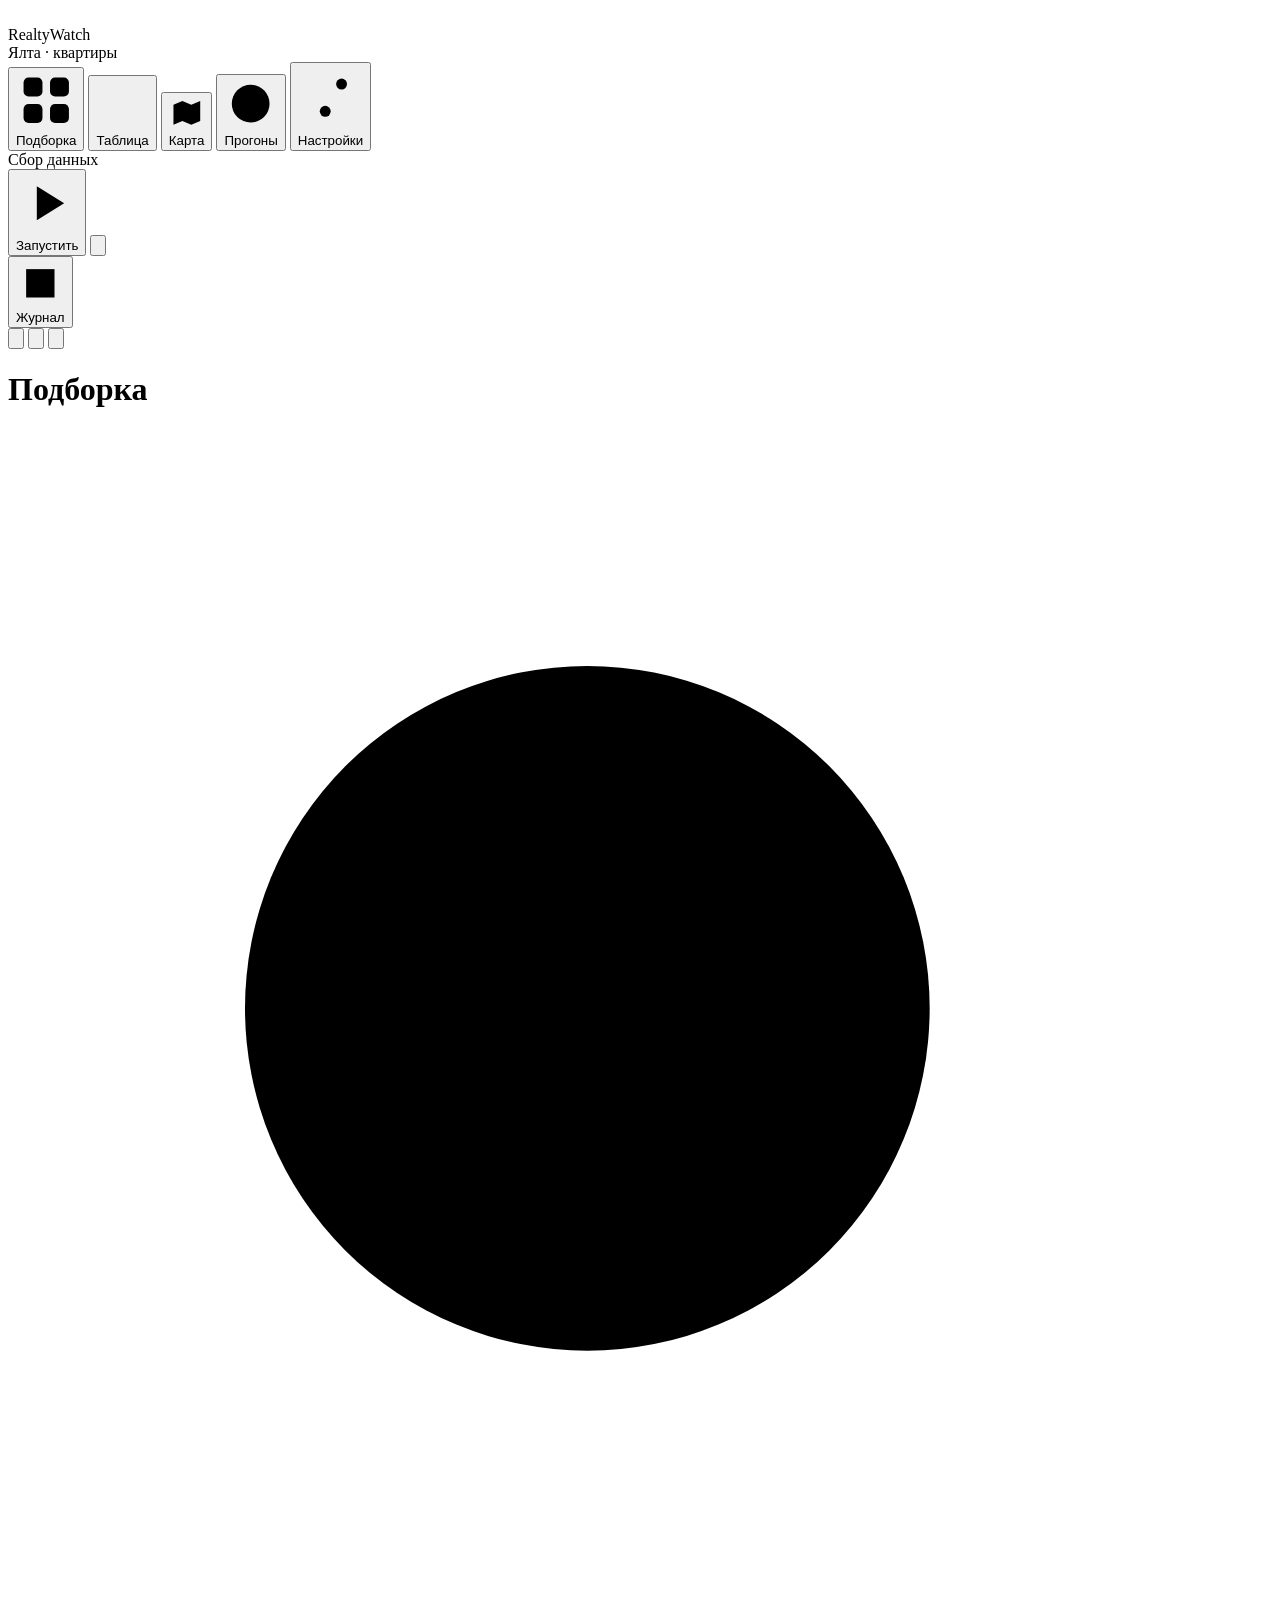
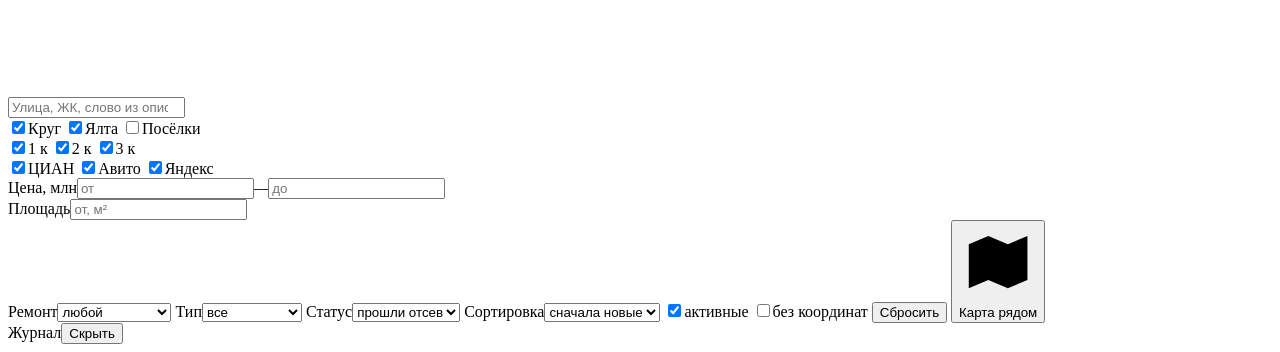
==== Parser App/web/index.html @ 286def07 "Premium UI redesign, app icon and RealtyWatch.exe launcher - New design: dark sidebar with navigatio" ====
<!doctype html>
<html lang="ru">
<head>
<meta charset="utf-8">
<meta name="viewport" content="width=device-width, initial-scale=1">
<title>RealtyWatch</title>
<link rel="icon" href="/static/icon.png">
<link rel="stylesheet" href="/static/vendor/leaflet/leaflet.min.css">
<link rel="stylesheet" href="/static/app.css">
<script>
  // тема до отрисовки, чтобы не было вспышки
  try { const t = localStorage.getItem("rw.theme"); if (t) document.documentElement.dataset.theme = t; } catch (e) {}
</script>
</head>
<body>
<div class="app">

  <aside class="sidebar">
    <div class="brand">
      <img src="/static/icon.png" alt="">
      <div><div class="brand-name">RealtyWatch</div><div class="brand-sub">Ялта · квартиры</div></div>
    </div>

    <nav class="nav">
      <button data-view="cards" class="active"><svg viewBox="0 0 24 24"><rect x="3" y="3" width="7.5" height="7.5" rx="2"/><rect x="13.5" y="3" width="7.5" height="7.5" rx="2"/><rect x="3" y="13.5" width="7.5" height="7.5" rx="2"/><rect x="13.5" y="13.5" width="7.5" height="7.5" rx="2"/></svg>Подборка</button>
      <button data-view="table"><svg viewBox="0 0 24 24"><path d="M4 6h16M4 12h16M4 18h16"/></svg>Таблица</button>
      <button data-view="map"><svg viewBox="0 0 24 24"><path d="M9 4 3 6.5v13.5l6-2.5 6 2.5 6-2.5V4l-6 2.5L9 4z"/><path d="M9 4v13.5M15 6.5V20"/></svg>Карта</button>
      <button data-view="runs"><svg viewBox="0 0 24 24"><path d="M12 7v5l3 2"/><circle cx="12" cy="12" r="8.5"/></svg>Прогоны</button>
      <button data-view="settings"><svg viewBox="0 0 24 24"><path d="M4 7h10M18 7h2M4 17h4M12 17h8"/><circle cx="16" cy="7" r="2"/><circle cx="10" cy="17" r="2"/></svg>Настройки</button>
    </nav>

    <section class="collect">
      <div class="side-label">Сбор данных</div>
      <div id="sources"></div>
      <div class="run-actions">
        <button id="btnRun" class="btn-run"><svg viewBox="0 0 24 24"><path d="M8 5.5v13l10.5-6.5z"/></svg>Запустить</button>
        <button id="btnStop" class="btn-stop" title="Остановить"><svg viewBox="0 0 24 24"><rect x="6.5" y="6.5" width="11" height="11" rx="2"/></svg></button>
      </div>
    </section>

    <div class="side-foot">
      <button id="jToggle" class="foot-btn"><svg viewBox="0 0 24 24"><path d="M5 5h14v14H5z"/><path d="M8 9h8M8 12.5h8M8 16h5"/></svg>Журнал<span id="jDot" class="dot hidden"></span></button>
      <div class="theme" id="theme">
        <button data-t="light" title="Светлая"><svg viewBox="0 0 24 24"><circle cx="12" cy="12" r="4"/><path d="M12 2.5v2M12 19.5v2M2.5 12h2M19.5 12h2M5.3 5.3l1.4 1.4M17.3 17.3l1.4 1.4M5.3 18.7l1.4-1.4M17.3 6.7l1.4-1.4"/></svg></button>
        <button data-t="" title="Как в системе"><svg viewBox="0 0 24 24"><rect x="3" y="4.5" width="18" height="12" rx="2"/><path d="M9 20h6"/></svg></button>
        <button data-t="dark" title="Тёмная"><svg viewBox="0 0 24 24"><path d="M20 14.5A8 8 0 1 1 9.5 4a6.5 6.5 0 0 0 10.5 10.5z"/></svg></button>
      </div>
    </div>
  </aside>

  <main class="main">
    <header class="topbar">
      <div class="heading">
        <h1 id="viewTitle">Подборка</h1>
        <div class="heading-sub" id="viewSub"></div>
      </div>
      <div class="kpis" id="kpis"></div>
    </header>

    <div class="toolbar" id="filters">
      <div class="tb-row">
        <label class="search"><svg viewBox="0 0 24 24"><circle cx="11" cy="11" r="6.5"/><path d="m16 16 4 4"/></svg>
          <input type="search" id="fText" placeholder="Улица, ЖК, слово из описания"></label>
        <div class="seg" id="zoneSeg">
          <label><input type="checkbox" name="zone" value="A" checked><span><i class="zdot A"></i>Круг <em id="zc-A"></em></span></label>
          <label><input type="checkbox" name="zone" value="B" checked><span><i class="zdot B"></i>Ялта <em id="zc-B"></em></span></label>
          <label><input type="checkbox" name="zone" value="C"><span><i class="zdot C"></i>Посёлки <em id="zc-C"></em></span></label>
        </div>
        <div class="seg small">
          <label><input type="checkbox" name="rooms" value="1" checked><span>1 к</span></label>
          <label><input type="checkbox" name="rooms" value="2" checked><span>2 к</span></label>
          <label><input type="checkbox" name="rooms" value="3" checked><span>3 к</span></label>
        </div>
        <div class="seg small">
          <label><input type="checkbox" name="src" value="cian" checked><span><i class="sdot cian"></i>ЦИАН</span></label>
          <label><input type="checkbox" name="src" value="avito" checked><span><i class="sdot avito"></i>Авито</span></label>
          <label><input type="checkbox" name="src" value="yandex" checked><span><i class="sdot yandex"></i>Яндекс</span></label>
        </div>
      </div>
      <div class="tb-row">
        <div class="range"><span>Цена, млн</span><input type="number" id="fPmin" step="0.1" placeholder="от"><i>—</i><input type="number" id="fPmax" step="0.1" placeholder="до"></div>
        <div class="range"><span>Площадь</span><input type="number" id="fAmin" placeholder="от, м²"></div>
        <label class="sel"><span>Ремонт</span><select id="fReno"><option value="">любой</option><option value="known">указан</option>
          <option value="design">дизайнерский</option><option value="euro">евро</option><option value="cosmetic">косметический</option>
          <option value="finish">чистовая</option><option value="old">старый</option></select></label>
        <label class="sel"><span>Тип</span><select id="fNew"><option value="">все</option><option value="0">вторичка</option><option value="1">новостройки</option></select></label>
        <label class="sel"><span>Статус</span><select id="fState"><option value="pass">прошли отсев</option><option value="excluded">отсеянные</option><option value="all">все</option></select></label>
        <label class="sel"><span>Сортировка</span><select id="fSort"><option value="new">сначала новые</option><option value="price">дешевле</option><option value="-price">дороже</option><option value="ppm">₽/м² ↑</option><option value="-area">площадь ↓</option></select></label>
        <label class="check"><input type="checkbox" id="fActive" checked><span>активные</span></label>
        <label class="check"><input type="checkbox" id="fNoCoords"><span>без координат</span></label>
        <button id="btnReset" class="link">Сбросить</button>
        <button id="btnSide" class="toggle"><svg viewBox="0 0 24 24"><path d="M9 4 3 6.5v13.5l6-2.5 6 2.5 6-2.5V4l-6 2.5L9 4z"/></svg>Карта рядом</button>
      </div>
    </div>

    <section id="view-cards" class="view">
      <div id="split" class="split">
        <div id="cardsList"></div>
        <div class="side"><div id="sideMap" class="map"></div></div>
      </div>
    </section>
    <section id="view-table" class="view hidden"></section>
    <section id="view-map" class="view hidden"><div id="map" class="map big"></div></section>
    <section id="view-runs" class="view hidden"></section>
    <section id="view-settings" class="view hidden"></section>

    <div id="journal" class="journal collapsed">
      <div class="j-head"><span>Журнал</span><span id="jLast" class="j-last"></span><button id="jClose" class="link">Скрыть</button></div>
      <div class="j-body" id="jBody"></div>
    </div>
  </main>
</div>
<div id="toasts" class="toasts"></div>

<script src="/static/vendor/leaflet/leaflet.min.js"></script>
<script src="/static/app.js"></script>
</body>
</html>
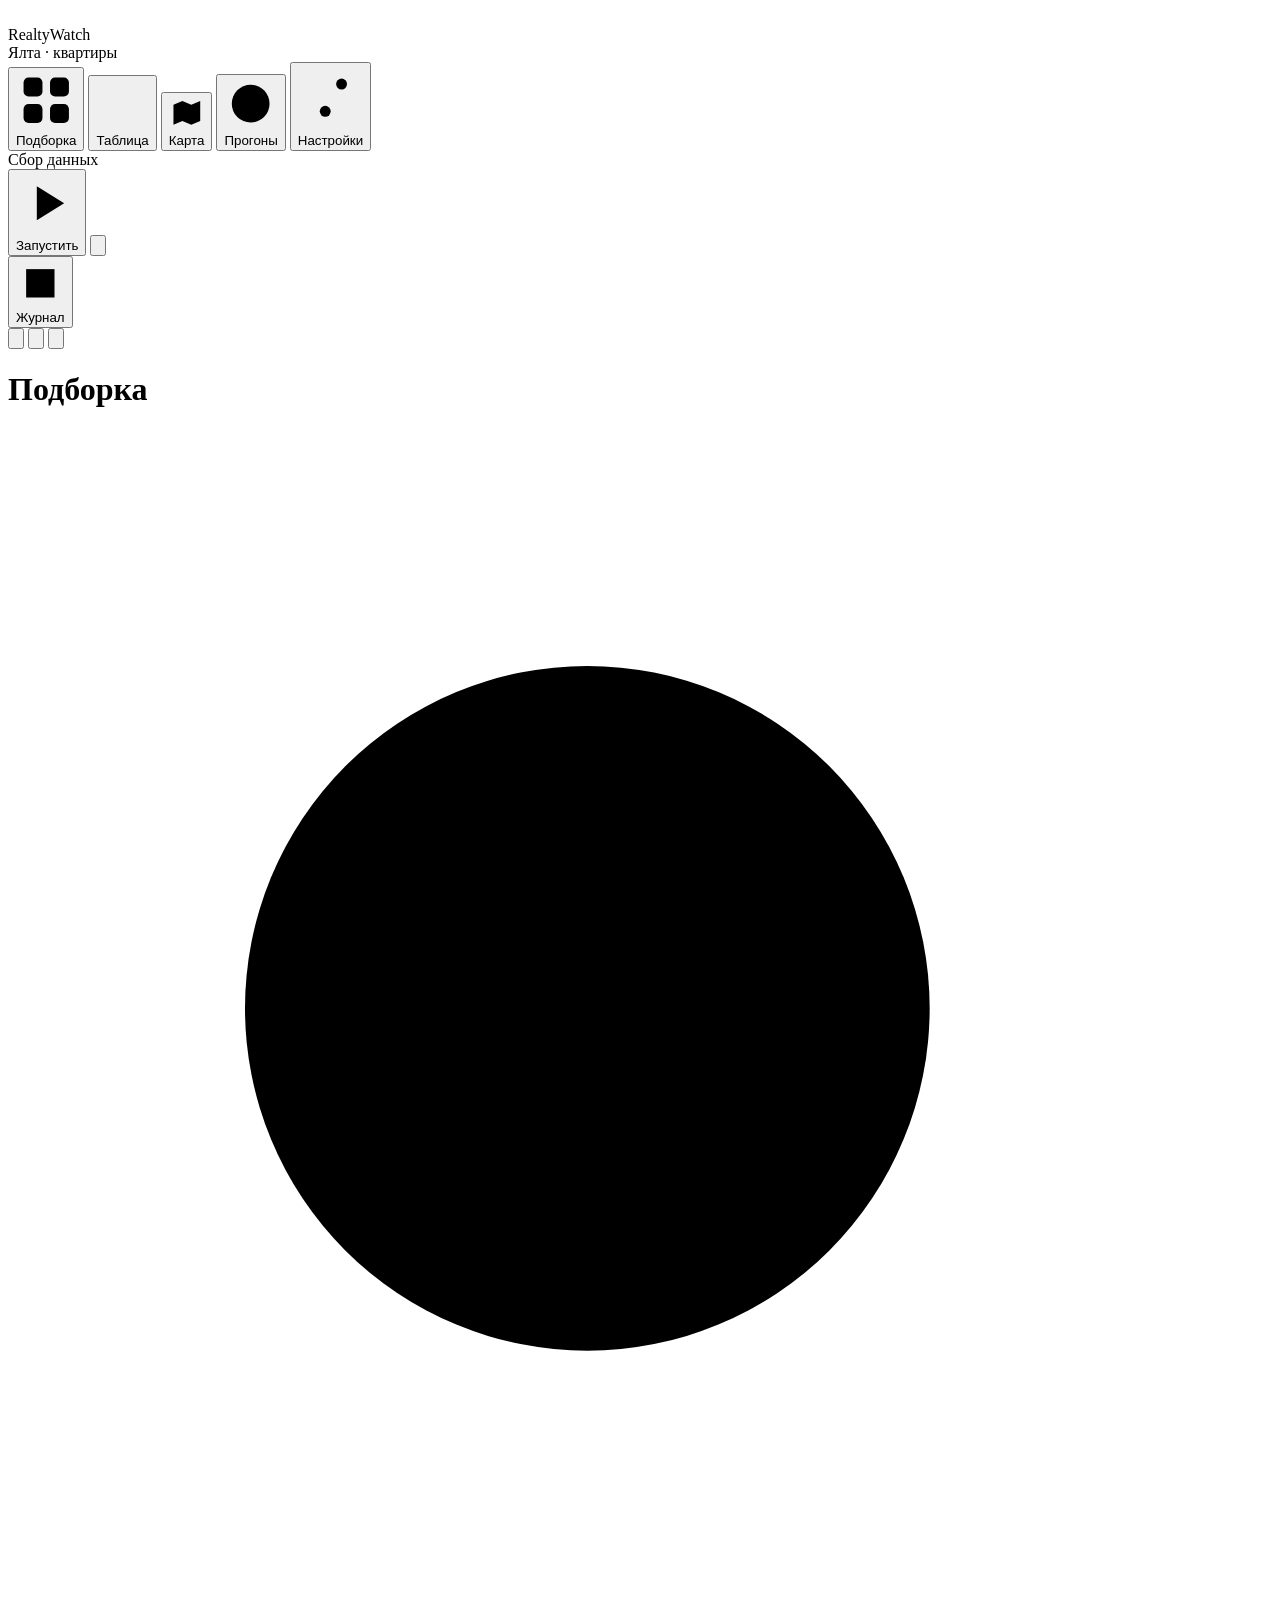
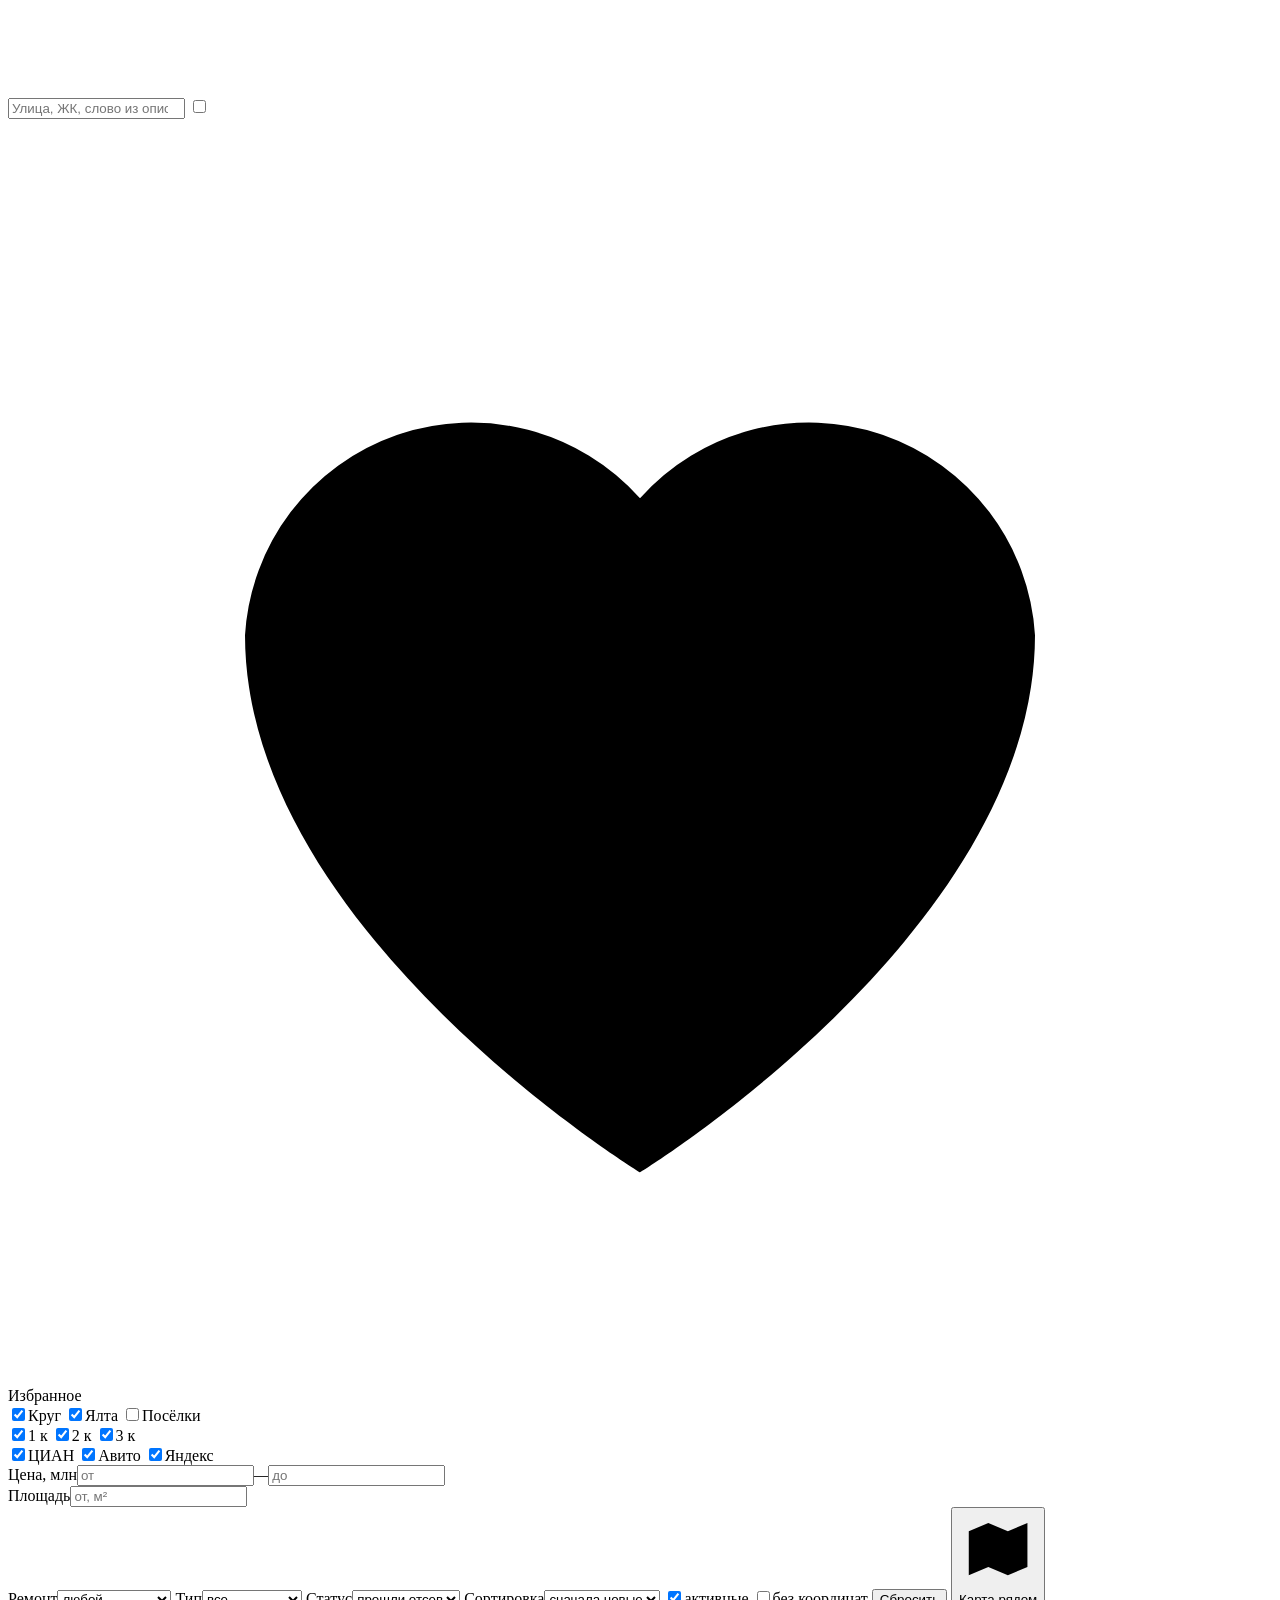
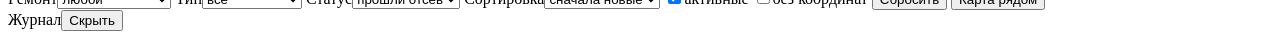
==== commit ec4c7ab9: "Object-level dedupe, local photos with retry, DB export/import, favorites - Duplicates merged into o" ====
--- a/Parser App/web/index.html
+++ b/Parser App/web/index.html
@@ -61,6 +61,8 @@
       <div class="tb-row">
         <label class="search"><svg viewBox="0 0 24 24"><circle cx="11" cy="11" r="6.5"/><path d="m16 16 4 4"/></svg>
           <input type="search" id="fText" placeholder="Улица, ЖК, слово из описания"></label>
+        <label class="like-toggle" title="Показать только избранное"><input type="checkbox" id="fLiked">
+          <span><svg viewBox="0 0 24 24"><path d="M12 20s-7.5-4.6-7.5-10.2A4.3 4.3 0 0 1 12 7.2a4.3 4.3 0 0 1 7.5 2.6C19.5 15.4 12 20 12 20z"/></svg>Избранное <em id="likeCount"></em></span></label>
         <div class="seg" id="zoneSeg">
           <label><input type="checkbox" name="zone" value="A" checked><span><i class="zdot A"></i>Круг <em id="zc-A"></em></span></label>
           <label><input type="checkbox" name="zone" value="B" checked><span><i class="zdot B"></i>Ялта <em id="zc-B"></em></span></label>
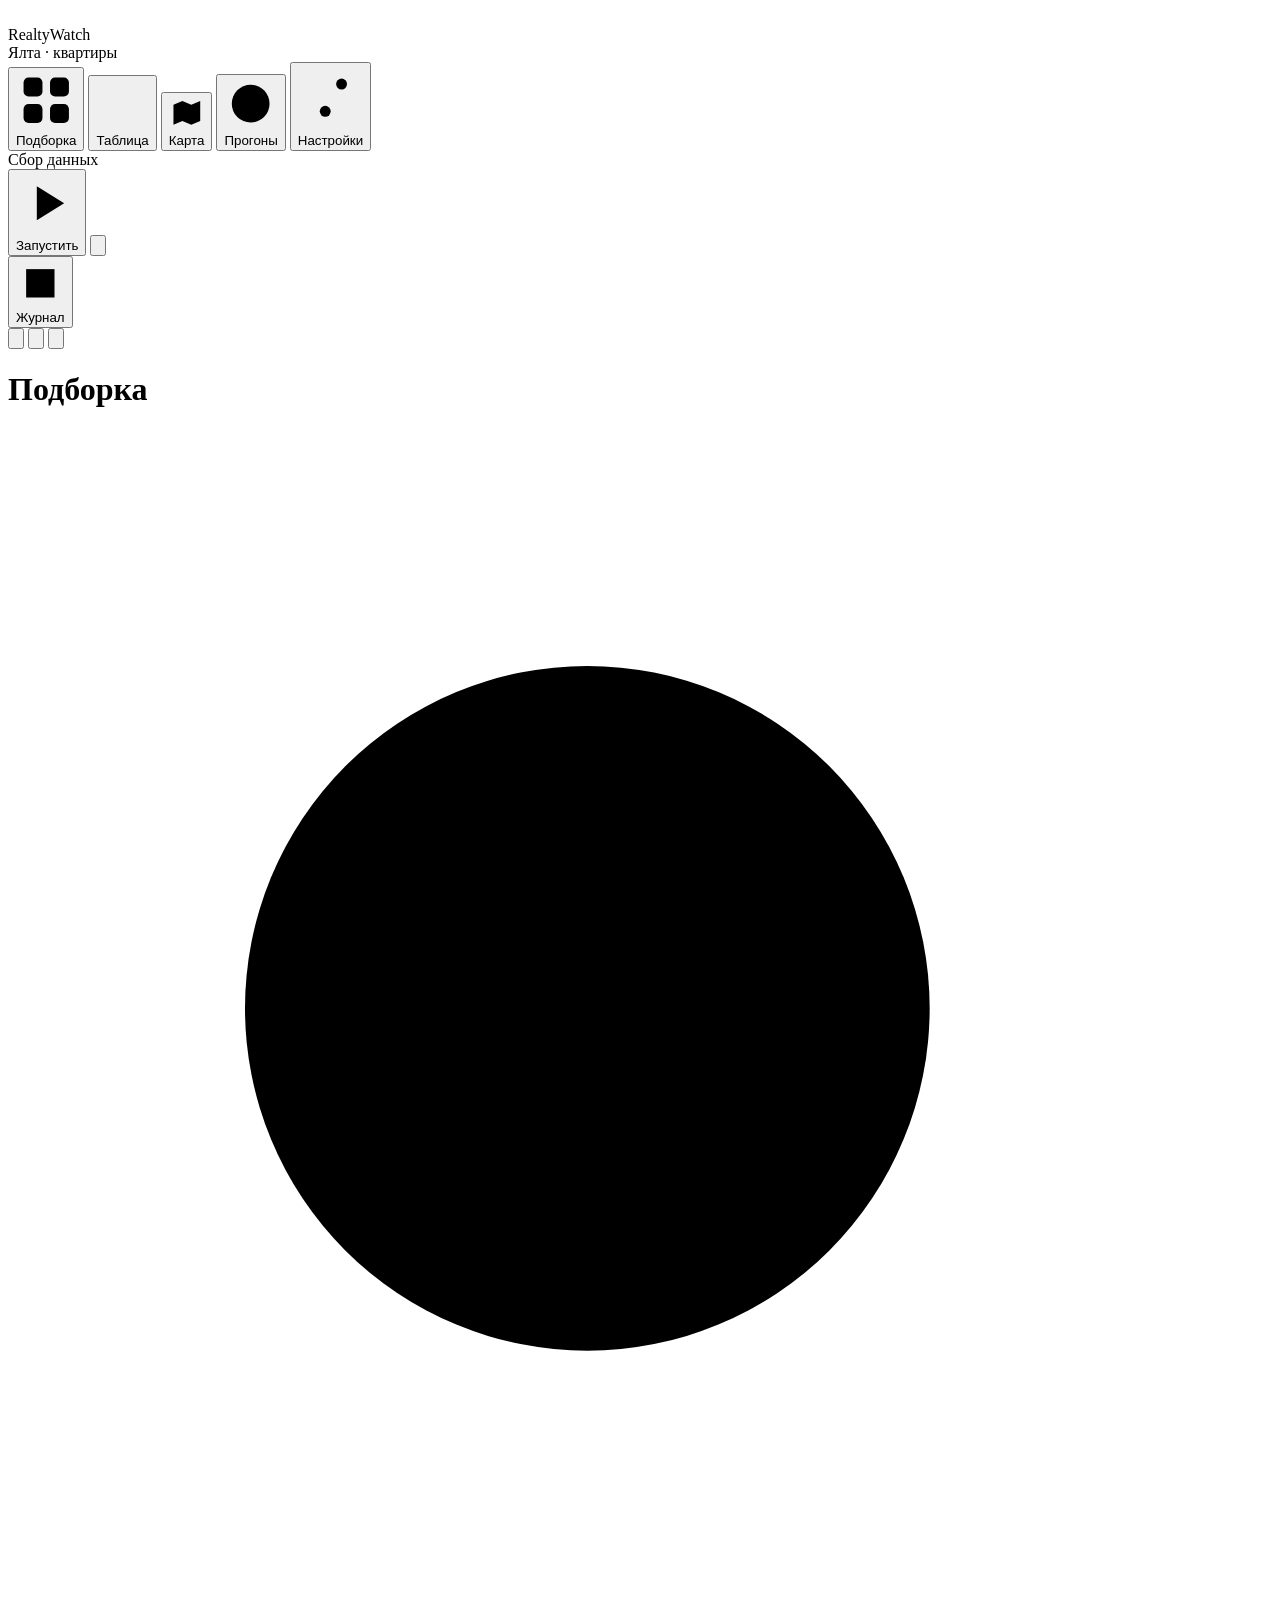
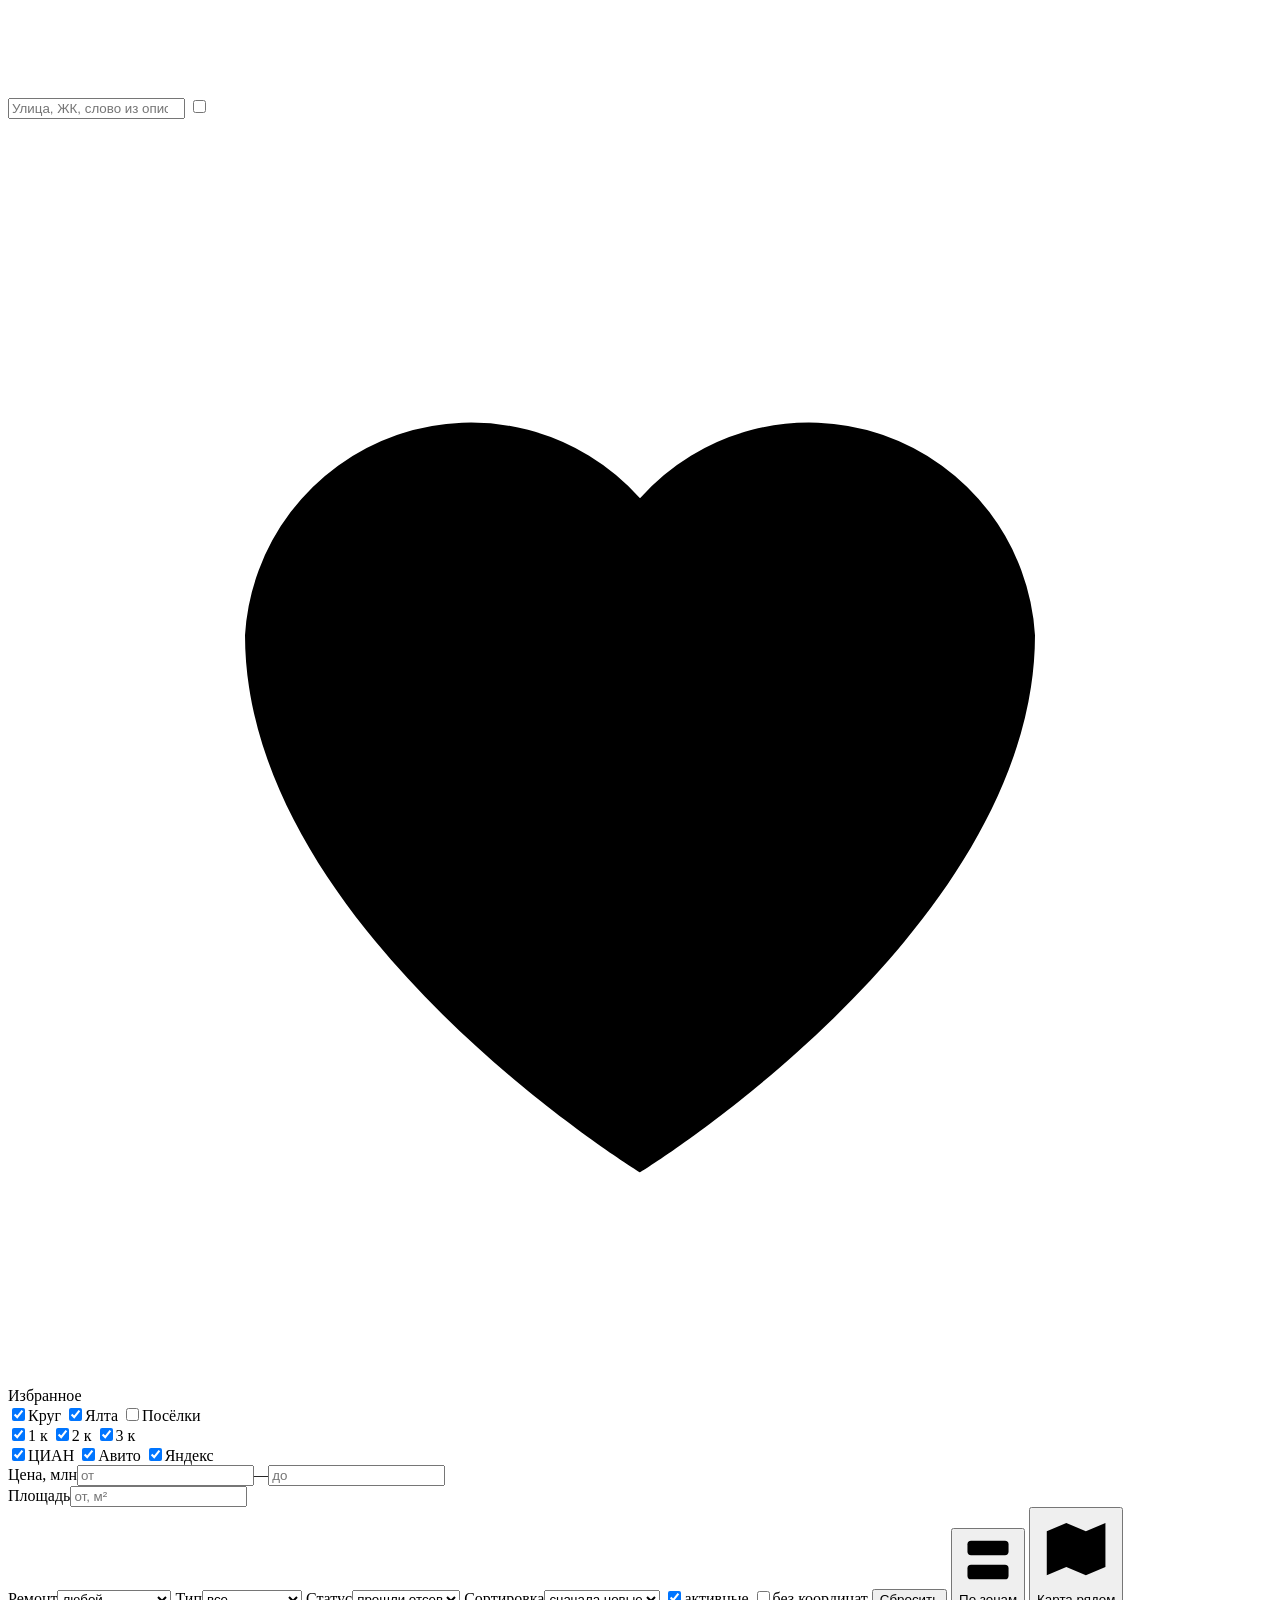
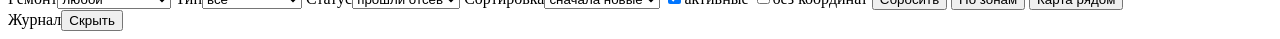
==== commit 506f694d: "Zone grouping toggle, resizable map splitter, card list scrolls on its own - 'По зонам' toggle switc" ====
--- a/Parser App/web/index.html
+++ b/Parser App/web/index.html
@@ -91,13 +91,17 @@
         <label class="check"><input type="checkbox" id="fActive" checked><span>активные</span></label>
         <label class="check"><input type="checkbox" id="fNoCoords"><span>без координат</span></label>
         <button id="btnReset" class="link">Сбросить</button>
+        <span class="tb-right">
+        <button id="btnGroup" class="toggle" title="Разделить карточки на блоки по зонам"><svg viewBox="0 0 24 24"><rect x="3.5" y="4" width="17" height="6" rx="1.5"/><rect x="3.5" y="14" width="17" height="6" rx="1.5"/></svg>По зонам</button>
         <button id="btnSide" class="toggle"><svg viewBox="0 0 24 24"><path d="M9 4 3 6.5v13.5l6-2.5 6 2.5 6-2.5V4l-6 2.5L9 4z"/></svg>Карта рядом</button>
+        </span>
       </div>
     </div>
 
     <section id="view-cards" class="view">
       <div id="split" class="split">
         <div id="cardsList"></div>
+        <div class="gutter" id="gutter" title="Потяните, чтобы изменить ширину карты. Двойной клик — по умолчанию"><i></i></div>
         <div class="side"><div id="sideMap" class="map"></div></div>
       </div>
     </section>
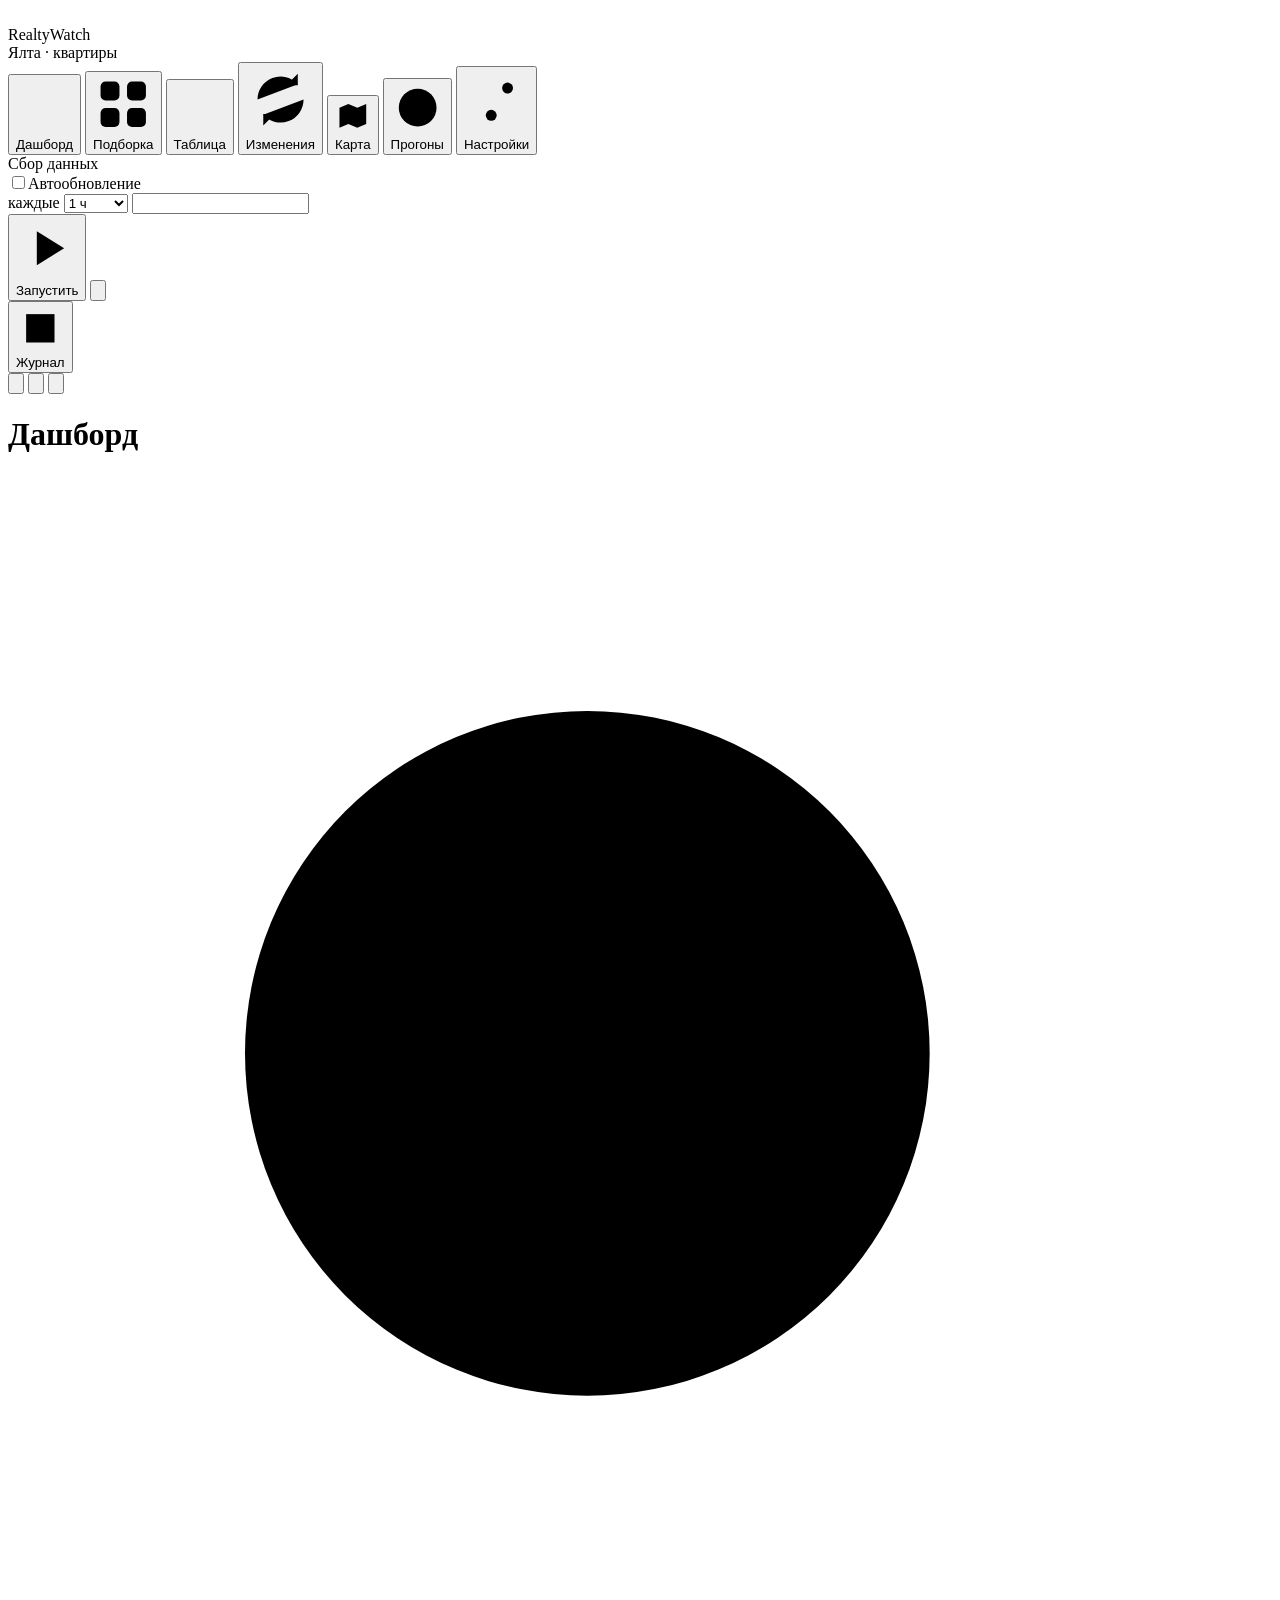
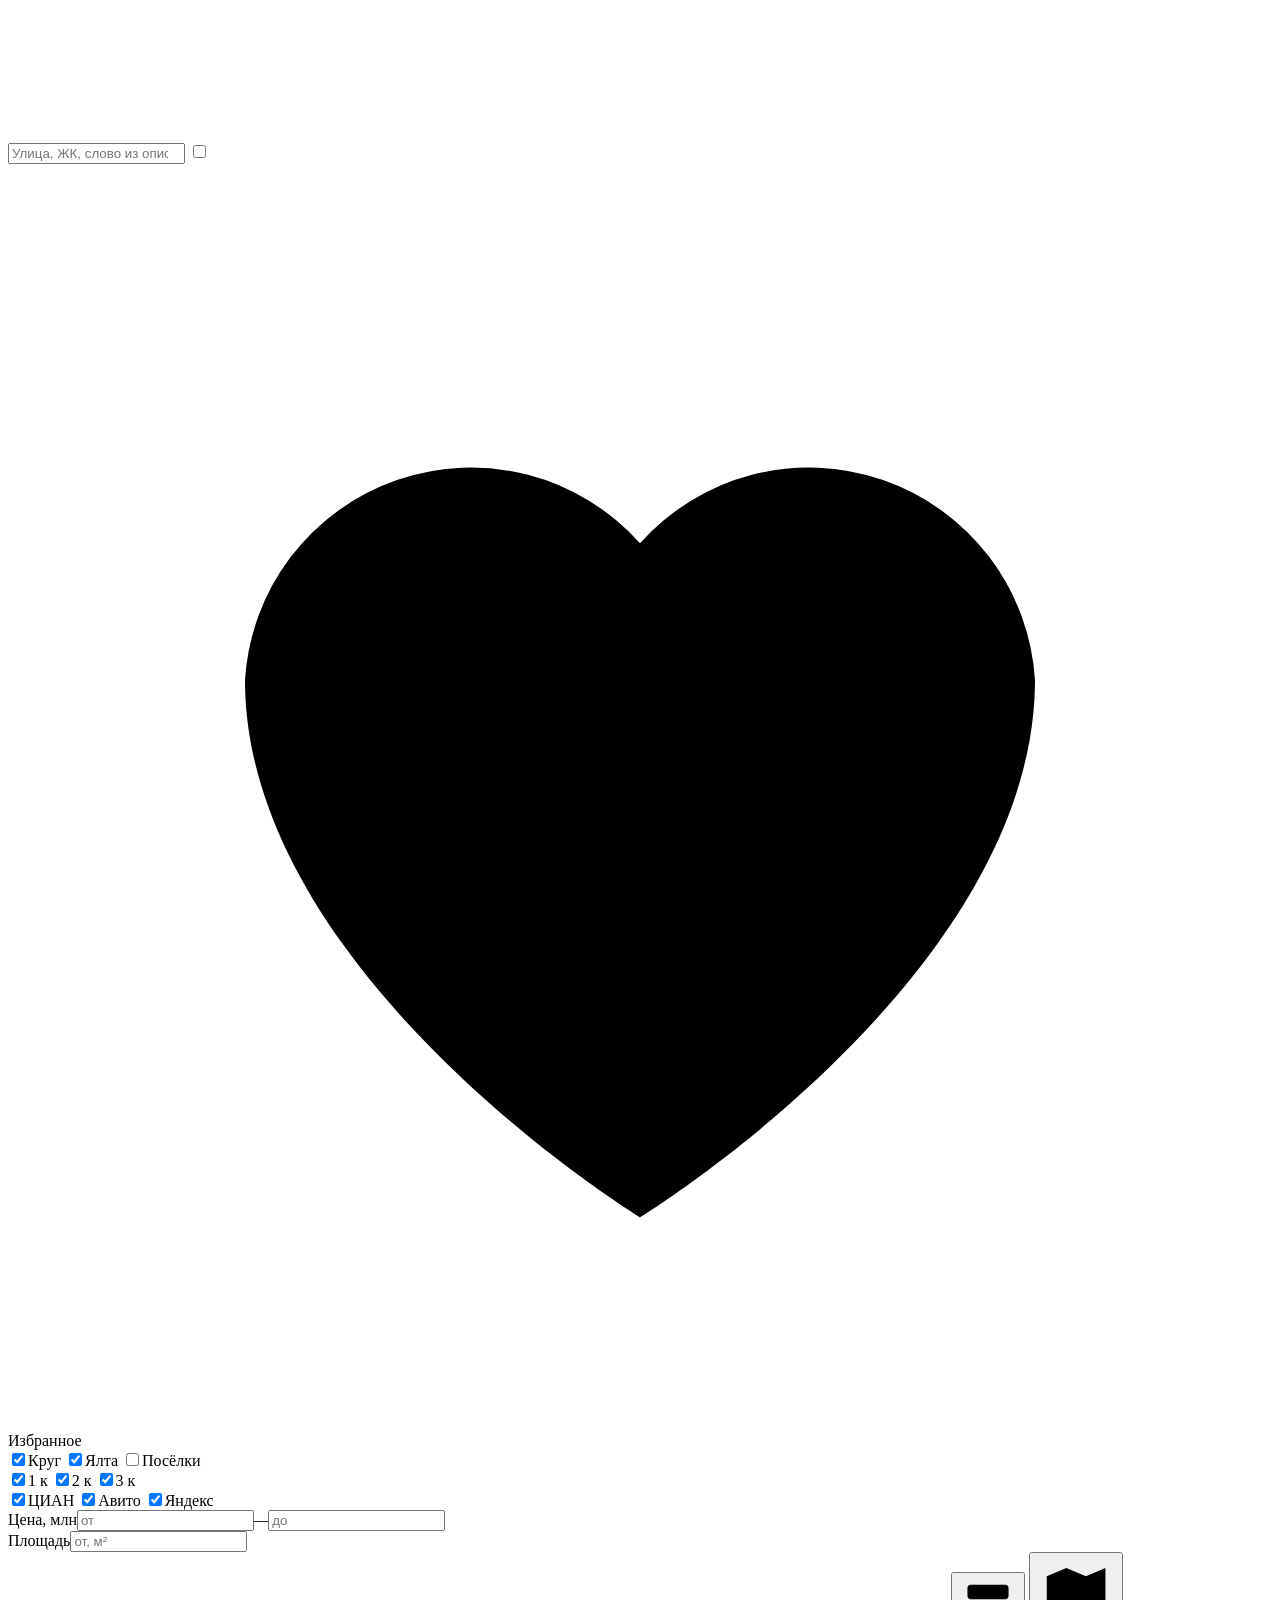
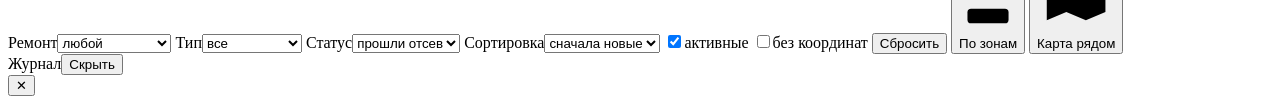
==== commit 5722891f: "Dashboard, market changes, auto-update with tray, verified removals, dedupe fixes - Removal fix: Avi" ====
--- a/Parser App/web/index.html
+++ b/Parser App/web/index.html
@@ -22,24 +22,38 @@
     </div>
 
     <nav class="nav">
-      <button data-view="cards" class="active"><svg viewBox="0 0 24 24"><rect x="3" y="3" width="7.5" height="7.5" rx="2"/><rect x="13.5" y="3" width="7.5" height="7.5" rx="2"/><rect x="3" y="13.5" width="7.5" height="7.5" rx="2"/><rect x="13.5" y="13.5" width="7.5" height="7.5" rx="2"/></svg>Подборка</button>
-      <button data-view="table"><svg viewBox="0 0 24 24"><path d="M4 6h16M4 12h16M4 18h16"/></svg>Таблица</button>
-      <button data-view="map"><svg viewBox="0 0 24 24"><path d="M9 4 3 6.5v13.5l6-2.5 6 2.5 6-2.5V4l-6 2.5L9 4z"/><path d="M9 4v13.5M15 6.5V20"/></svg>Карта</button>
-      <button data-view="runs"><svg viewBox="0 0 24 24"><path d="M12 7v5l3 2"/><circle cx="12" cy="12" r="8.5"/></svg>Прогоны</button>
-      <button data-view="settings"><svg viewBox="0 0 24 24"><path d="M4 7h10M18 7h2M4 17h4M12 17h8"/><circle cx="16" cy="7" r="2"/><circle cx="10" cy="17" r="2"/></svg>Настройки</button>
+      <button data-view="dashboard" class="active" title="Сводка рынка: цены, динамика, новые и снятые объявления, избранное"><svg viewBox="0 0 24 24"><path d="M4 20V10M10 20V4M16 20v-7M22 20H2"/></svg>Дашборд</button>
+      <button data-view="cards" title="Карточки объектов по зонам, с картой рядом"><svg viewBox="0 0 24 24"><rect x="3" y="3" width="7.5" height="7.5" rx="2"/><rect x="13.5" y="3" width="7.5" height="7.5" rx="2"/><rect x="3" y="13.5" width="7.5" height="7.5" rx="2"/><rect x="13.5" y="13.5" width="7.5" height="7.5" rx="2"/></svg>Подборка</button>
+      <button data-view="table" title="Те же объекты списком; клик по строке — открыть карточку в подборке"><svg viewBox="0 0 24 24"><path d="M4 6h16M4 12h16M4 18h16"/></svg>Таблица</button>
+      <button data-view="changes" title="Что изменилось на рынке: новые, снятые, изменения цен — по каждому сайту"><svg viewBox="0 0 24 24"><path d="M4 12a8 8 0 0 1 14-5.3M20 12a8 8 0 0 1-14 5.3"/><path d="M18 3v4h-4M6 21v-4h4"/></svg>Изменения<span id="chBadge" class="nav-badge hidden"></span></button>
+      <button data-view="map" title="Все объекты на карте с геозоной"><svg viewBox="0 0 24 24"><path d="M9 4 3 6.5v13.5l6-2.5 6 2.5 6-2.5V4l-6 2.5L9 4z"/><path d="M9 4v13.5M15 6.5V20"/></svg>Карта</button>
+      <button data-view="runs" title="История запусков сбора по каждому сайту"><svg viewBox="0 0 24 24"><path d="M12 7v5l3 2"/><circle cx="12" cy="12" r="8.5"/></svg>Прогоны</button>
+      <button data-view="settings" title="Параметры поиска, геозона, сбор данных, база"><svg viewBox="0 0 24 24"><path d="M4 7h10M18 7h2M4 17h4M12 17h8"/><circle cx="16" cy="7" r="2"/><circle cx="10" cy="17" r="2"/></svg>Настройки</button>
     </nav>
 
     <section class="collect">
       <div class="side-label">Сбор данных</div>
       <div id="sources"></div>
+      <div class="auto-row" id="autoRow">
+        <label class="auto-sw" title="Автообновление: сбор выбранных выше сайтов запускается сам через заданное число часов — даже когда окно свёрнуто в трей">
+          <input type="checkbox" id="autoOn"><span class="switch"></span><span class="src-name">Автообновление</span></label>
+        <div class="auto-cfg">
+          <span title="Интервал между автоматическими запусками">каждые</span>
+          <select id="autoHours" title="Интервал в часах; «своё» — вписать любое число">
+            <option value="1">1 ч</option><option value="3">3 ч</option><option value="6">6 ч</option>
+            <option value="8">8 ч</option><option value="12">12 ч</option><option value="custom">своё…</option></select>
+          <input type="number" id="autoCustom" class="hidden" min="0.25" step="0.25" title="Своё число часов (можно дробное: 0.5 = 30 минут)">
+        </div>
+        <div class="auto-timer" id="autoTimer" title="Сколько осталось до следующего автоматического запуска"></div>
+      </div>
       <div class="run-actions">
-        <button id="btnRun" class="btn-run"><svg viewBox="0 0 24 24"><path d="M8 5.5v13l10.5-6.5z"/></svg>Запустить</button>
-        <button id="btnStop" class="btn-stop" title="Остановить"><svg viewBox="0 0 24 24"><rect x="6.5" y="6.5" width="11" height="11" rx="2"/></svg></button>
+        <button id="btnRun" class="btn-run" title="Запустить сбор выбранных сайтов сейчас"><svg viewBox="0 0 24 24"><path d="M8 5.5v13l10.5-6.5z"/></svg>Запустить</button>
+        <button id="btnStop" class="btn-stop" title="Остановить сбор (текущая страница будет дочитана)"><svg viewBox="0 0 24 24"><rect x="6.5" y="6.5" width="11" height="11" rx="2"/></svg></button>
       </div>
     </section>
 
     <div class="side-foot">
-      <button id="jToggle" class="foot-btn"><svg viewBox="0 0 24 24"><path d="M5 5h14v14H5z"/><path d="M8 9h8M8 12.5h8M8 16h5"/></svg>Журнал<span id="jDot" class="dot hidden"></span></button>
+      <button id="jToggle" class="foot-btn" title="Журнал работы: что делает сбор прямо сейчас, ошибки, предупреждения"><svg viewBox="0 0 24 24"><path d="M5 5h14v14H5z"/><path d="M8 9h8M8 12.5h8M8 16h5"/></svg>Журнал<span id="jDot" class="dot hidden"></span></button>
       <div class="theme" id="theme">
         <button data-t="light" title="Светлая"><svg viewBox="0 0 24 24"><circle cx="12" cy="12" r="4"/><path d="M12 2.5v2M12 19.5v2M2.5 12h2M19.5 12h2M5.3 5.3l1.4 1.4M17.3 17.3l1.4 1.4M5.3 18.7l1.4-1.4M17.3 6.7l1.4-1.4"/></svg></button>
         <button data-t="" title="Как в системе"><svg viewBox="0 0 24 24"><rect x="3" y="4.5" width="18" height="12" rx="2"/><path d="M9 20h6"/></svg></button>
@@ -51,74 +65,80 @@
   <main class="main">
     <header class="topbar">
       <div class="heading">
-        <h1 id="viewTitle">Подборка</h1>
+        <h1 id="viewTitle">Дашборд</h1>
         <div class="heading-sub" id="viewSub"></div>
       </div>
       <div class="kpis" id="kpis"></div>
     </header>
 
-    <div class="toolbar" id="filters">
+    <div class="toolbar hidden" id="filters">
       <div class="tb-row">
-        <label class="search"><svg viewBox="0 0 24 24"><circle cx="11" cy="11" r="6.5"/><path d="m16 16 4 4"/></svg>
+        <label class="search" title="Поиск по заголовку, адресу и описанию всех объявлений объекта"><svg viewBox="0 0 24 24"><circle cx="11" cy="11" r="6.5"/><path d="m16 16 4 4"/></svg>
           <input type="search" id="fText" placeholder="Улица, ЖК, слово из описания"></label>
-        <label class="like-toggle" title="Показать только избранное"><input type="checkbox" id="fLiked">
+        <label class="like-toggle" title="Показать только объекты, отмеченные сердечком"><input type="checkbox" id="fLiked">
           <span><svg viewBox="0 0 24 24"><path d="M12 20s-7.5-4.6-7.5-10.2A4.3 4.3 0 0 1 12 7.2a4.3 4.3 0 0 1 7.5 2.6C19.5 15.4 12 20 12 20z"/></svg>Избранное <em id="likeCount"></em></span></label>
         <div class="seg" id="zoneSeg">
-          <label><input type="checkbox" name="zone" value="A" checked><span><i class="zdot A"></i>Круг <em id="zc-A"></em></span></label>
-          <label><input type="checkbox" name="zone" value="B" checked><span><i class="zdot B"></i>Ялта <em id="zc-B"></em></span></label>
-          <label><input type="checkbox" name="zone" value="C"><span><i class="zdot C"></i>Посёлки <em id="zc-C"></em></span></label>
+          <label title="Зона A — внутри красного круга с GeoZone_v1.jpg (радиус ~1 км). Число — объектов по текущим фильтрам"><input type="checkbox" name="zone" value="A" checked><span><i class="zdot A"></i>Круг <em id="zc-A"></em></span></label>
+          <label title="Зона B — город Ялта вне круга (по официальной границе города)"><input type="checkbox" name="zone" value="B" checked><span><i class="zdot B"></i>Ялта <em id="zc-B"></em></span></label>
+          <label title="Зона C — посёлки Большой Ялты: Ливадия, Массандра, Кореиз, Гурзуф и др."><input type="checkbox" name="zone" value="C"><span><i class="zdot C"></i>Посёлки <em id="zc-C"></em></span></label>
         </div>
-        <div class="seg small">
-          <label><input type="checkbox" name="rooms" value="1" checked><span>1 к</span></label>
-          <label><input type="checkbox" name="rooms" value="2" checked><span>2 к</span></label>
-          <label><input type="checkbox" name="rooms" value="3" checked><span>3 к</span></label>
+        <div class="seg small" title="Число комнат">
+          <label title="Однокомнатные"><input type="checkbox" name="rooms" value="1" checked><span>1 к</span></label>
+          <label title="Двухкомнатные"><input type="checkbox" name="rooms" value="2" checked><span>2 к</span></label>
+          <label title="Трёхкомнатные"><input type="checkbox" name="rooms" value="3" checked><span>3 к</span></label>
         </div>
-        <div class="seg small">
-          <label><input type="checkbox" name="src" value="cian" checked><span><i class="sdot cian"></i>ЦИАН</span></label>
-          <label><input type="checkbox" name="src" value="avito" checked><span><i class="sdot avito"></i>Авито</span></label>
-          <label><input type="checkbox" name="src" value="yandex" checked><span><i class="sdot yandex"></i>Яндекс</span></label>
+        <div class="seg small" title="Показывать объекты, у которых есть объявление на выбранных сайтах">
+          <label title="ЦИАН — синий цвет на карте"><input type="checkbox" name="src" value="cian" checked><span><i class="sdot cian"></i>ЦИАН</span></label>
+          <label title="Авито — зелёный цвет на карте"><input type="checkbox" name="src" value="avito" checked><span><i class="sdot avito"></i>Авито</span></label>
+          <label title="Яндекс Недвижимость — красный цвет на карте"><input type="checkbox" name="src" value="yandex" checked><span><i class="sdot yandex"></i>Яндекс</span></label>
         </div>
       </div>
       <div class="tb-row">
-        <div class="range"><span>Цена, млн</span><input type="number" id="fPmin" step="0.1" placeholder="от"><i>—</i><input type="number" id="fPmax" step="0.1" placeholder="до"></div>
-        <div class="range"><span>Площадь</span><input type="number" id="fAmin" placeholder="от, м²"></div>
-        <label class="sel"><span>Ремонт</span><select id="fReno"><option value="">любой</option><option value="known">указан</option>
+        <div class="range" title="Цена объекта (минимальная среди его объявлений), миллионов рублей"><span>Цена, млн</span><input type="number" id="fPmin" step="0.1" placeholder="от"><i>—</i><input type="number" id="fPmax" step="0.1" placeholder="до"></div>
+        <div class="range" title="Общая площадь, м²"><span>Площадь</span><input type="number" id="fAmin" placeholder="от, м²"></div>
+        <label class="sel" title="Вид ремонта по данным сайта или по описанию. «Указан» — любой явно указанный ремонт"><span>Ремонт</span><select id="fReno"><option value="">любой</option><option value="known">указан</option>
           <option value="design">дизайнерский</option><option value="euro">евро</option><option value="cosmetic">косметический</option>
           <option value="finish">чистовая</option><option value="old">старый</option></select></label>
-        <label class="sel"><span>Тип</span><select id="fNew"><option value="">все</option><option value="0">вторичка</option><option value="1">новостройки</option></select></label>
-        <label class="sel"><span>Статус</span><select id="fState"><option value="pass">прошли отсев</option><option value="excluded">отсеянные</option><option value="all">все</option></select></label>
-        <label class="sel"><span>Сортировка</span><select id="fSort"><option value="new">сначала новые</option><option value="price">дешевле</option><option value="-price">дороже</option><option value="ppm">₽/м² ↑</option><option value="-area">площадь ↓</option></select></label>
-        <label class="check"><input type="checkbox" id="fActive" checked><span>активные</span></label>
-        <label class="check"><input type="checkbox" id="fNoCoords"><span>без координат</span></label>
-        <button id="btnReset" class="link">Сбросить</button>
+        <label class="sel" title="Вторичное жильё или новостройка"><span>Тип</span><select id="fNew"><option value="">все</option><option value="0">вторичка</option><option value="1">новостройки</option></select></label>
+        <label class="sel" title="«Прошли отсев» — подходят под параметры поиска; «отсеянные» — не подошли (причина на карточке)"><span>Статус</span><select id="fState"><option value="pass">прошли отсев</option><option value="excluded">отсеянные</option><option value="all">все</option></select></label>
+        <label class="sel" title="Порядок карточек"><span>Сортировка</span><select id="fSort"><option value="new">сначала новые</option><option value="price">дешевле</option><option value="-price">дороже</option><option value="ppm">₽/м² ↑</option><option value="-area">площадь ↓</option></select></label>
+        <label class="check" title="Скрыть объекты, снятые с продажи на всех сайтах"><input type="checkbox" id="fActive" checked><span>активные</span></label>
+        <label class="check" title="Показать только объекты без координат (их нельзя отнести к зоне точно)"><input type="checkbox" id="fNoCoords"><span>без координат</span></label>
+        <button id="btnReset" class="link" title="Вернуть фильтры просмотра по умолчанию">Сбросить</button>
         <span class="tb-right">
-        <button id="btnGroup" class="toggle" title="Разделить карточки на блоки по зонам"><svg viewBox="0 0 24 24"><rect x="3.5" y="4" width="17" height="6" rx="1.5"/><rect x="3.5" y="14" width="17" height="6" rx="1.5"/></svg>По зонам</button>
-        <button id="btnSide" class="toggle"><svg viewBox="0 0 24 24"><path d="M9 4 3 6.5v13.5l6-2.5 6 2.5 6-2.5V4l-6 2.5L9 4z"/></svg>Карта рядом</button>
+        <button id="btnGroup" class="toggle" title="Разделить карточки на блоки по зонам (круг / Ялта / посёлки) или показать одним списком"><svg viewBox="0 0 24 24"><rect x="3.5" y="4" width="17" height="6" rx="1.5"/><rect x="3.5" y="14" width="17" height="6" rx="1.5"/></svg>По зонам</button>
+        <button id="btnSide" class="toggle" title="Карта рядом с карточками. Разделитель между ними можно двигать"><svg viewBox="0 0 24 24"><path d="M9 4 3 6.5v13.5l6-2.5 6 2.5 6-2.5V4l-6 2.5L9 4z"/></svg>Карта рядом</button>
         </span>
       </div>
     </div>
 
-    <section id="view-cards" class="view">
+    <section id="view-dashboard" class="view"></section>
+    <section id="view-cards" class="view hidden">
       <div id="split" class="split">
         <div id="cardsList"></div>
-        <div class="gutter" id="gutter" title="Потяните, чтобы изменить ширину карты. Двойной клик — по умолчанию"><i></i></div>
+        <div class="gutter" id="gutter" title="Потяните влево-вправо, чтобы изменить ширину карты. Двойной клик — ширина по умолчанию"><i></i></div>
         <div class="side"><div id="sideMap" class="map"></div></div>
       </div>
     </section>
     <section id="view-table" class="view hidden"></section>
+    <section id="view-changes" class="view hidden"></section>
     <section id="view-map" class="view hidden"><div id="map" class="map big"></div></section>
     <section id="view-runs" class="view hidden"></section>
     <section id="view-settings" class="view hidden"></section>
 
     <div id="journal" class="journal collapsed">
-      <div class="j-head"><span>Журнал</span><span id="jLast" class="j-last"></span><button id="jClose" class="link">Скрыть</button></div>
+      <div class="j-head"><span title="Новые сообщения появляются сверху">Журнал</span><span id="jLast" class="j-last"></span><button id="jClose" class="link">Скрыть</button></div>
       <div class="j-body" id="jBody"></div>
     </div>
   </main>
 </div>
+<div id="modal" class="modal hidden"><div class="modal-card" role="dialog"><button class="modal-x" id="modalX" title="Закрыть (Esc)">✕</button><div id="modalBody"></div></div></div>
+<div id="tip" class="tip"></div>
 <div id="toasts" class="toasts"></div>
 
 <script src="/static/vendor/leaflet/leaflet.min.js"></script>
+<script src="/static/vendor/chartjs/chart.umd.min.js"></script>
 <script src="/static/app.js"></script>
+<script src="/static/dash.js"></script>
 </body>
 </html>
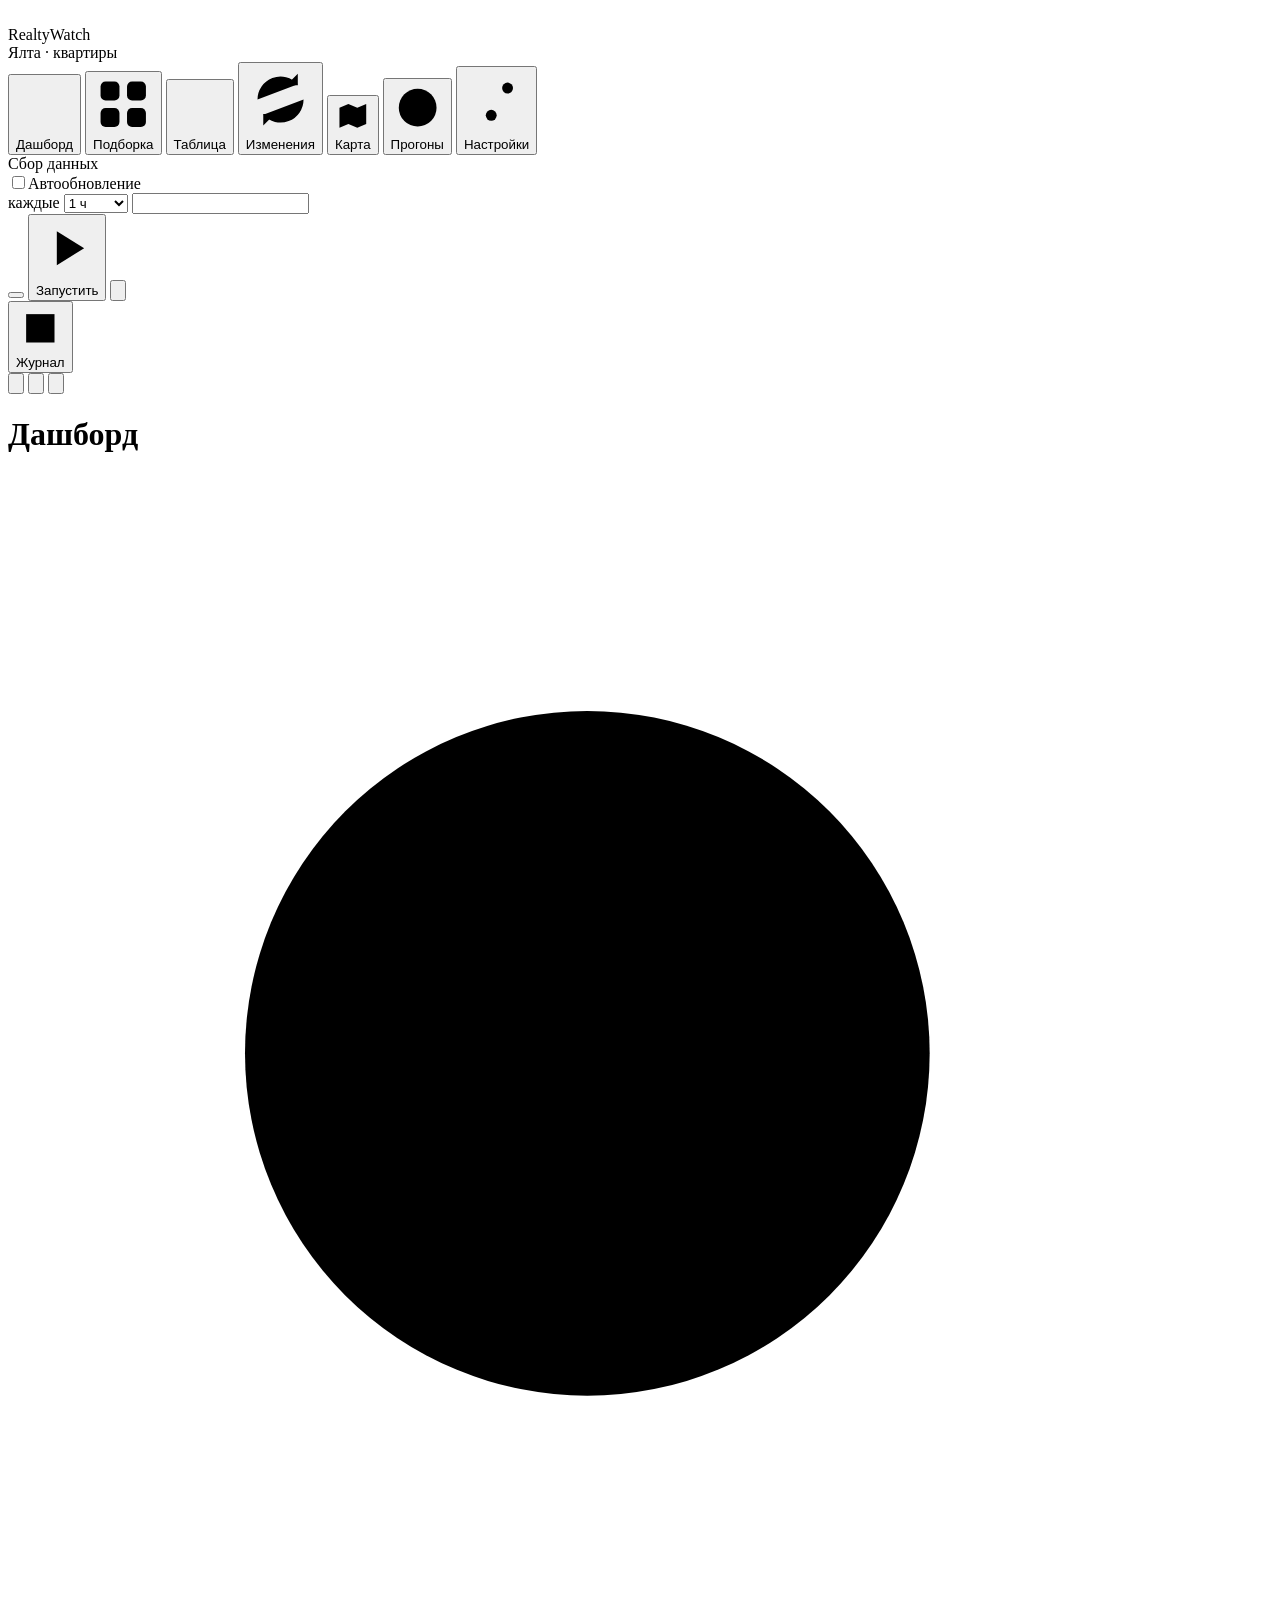
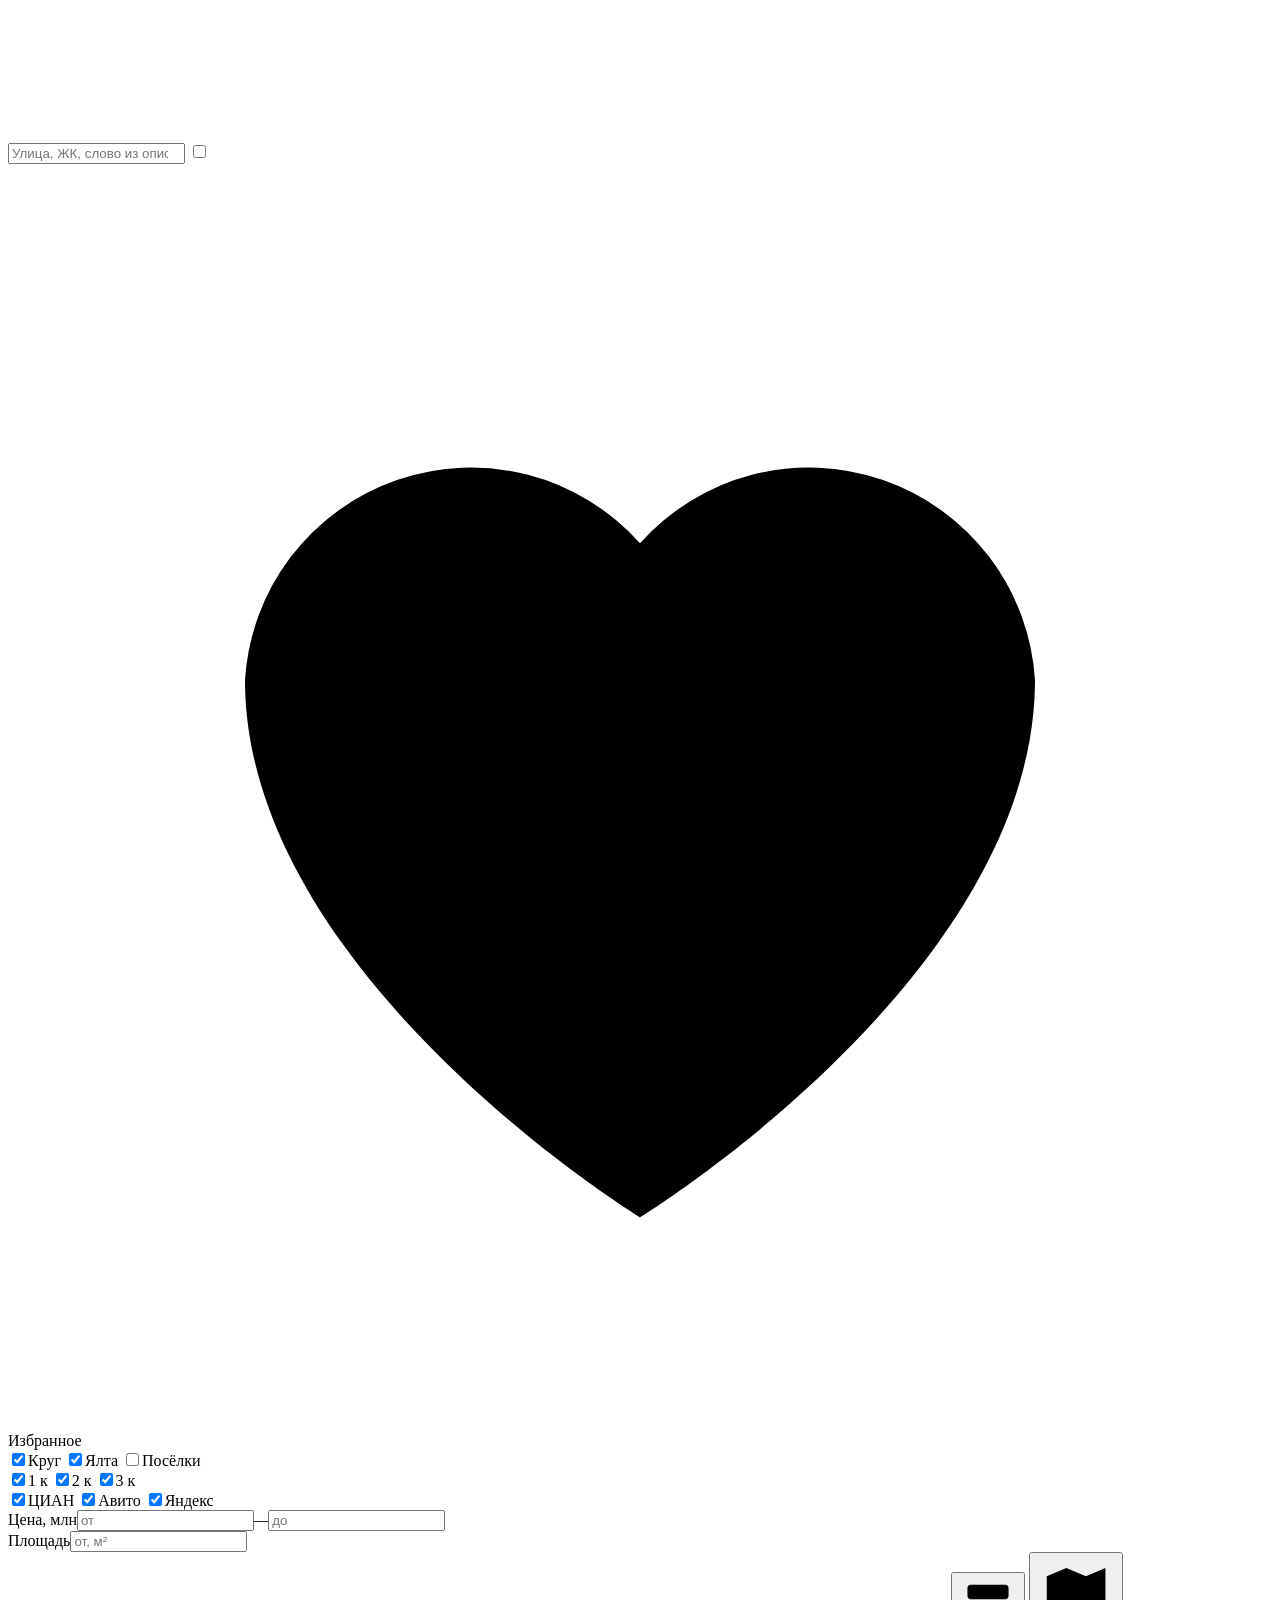
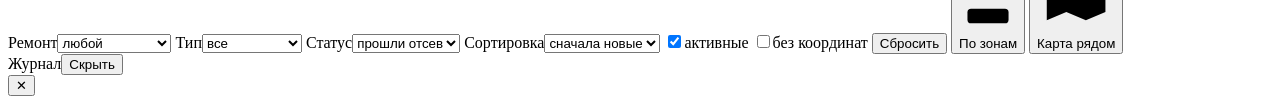
==== commit 8bd2a063: "Avito full pages, changes periods, dashboard zone mode and tips, circle editor, data purge, sound - " ====
--- a/Parser App/web/index.html
+++ b/Parser App/web/index.html
@@ -45,8 +45,10 @@
           <input type="number" id="autoCustom" class="hidden" min="0.25" step="0.25" title="Своё число часов (можно дробное: 0.5 = 30 минут)">
         </div>
         <div class="auto-timer" id="autoTimer" title="Сколько осталось до следующего автоматического запуска"></div>
+        <div class="auto-skip hidden" id="autoSkip" title="Сайт ещё собирает с прошлого запуска: он не прерывается и не перезапускается, а пропускает запуск по расписанию. Перезапустится в первый запуск после того, как закончит. Остальные сайты запускаются как обычно"></div>
       </div>
       <div class="run-actions">
+        <button id="btnSound" class="btn-stop btn-sound" title=""></button>
         <button id="btnRun" class="btn-run" title="Запустить сбор выбранных сайтов сейчас"><svg viewBox="0 0 24 24"><path d="M8 5.5v13l10.5-6.5z"/></svg>Запустить</button>
         <button id="btnStop" class="btn-stop" title="Остановить сбор (текущая страница будет дочитана)"><svg viewBox="0 0 24 24"><rect x="6.5" y="6.5" width="11" height="11" rx="2"/></svg></button>
       </div>
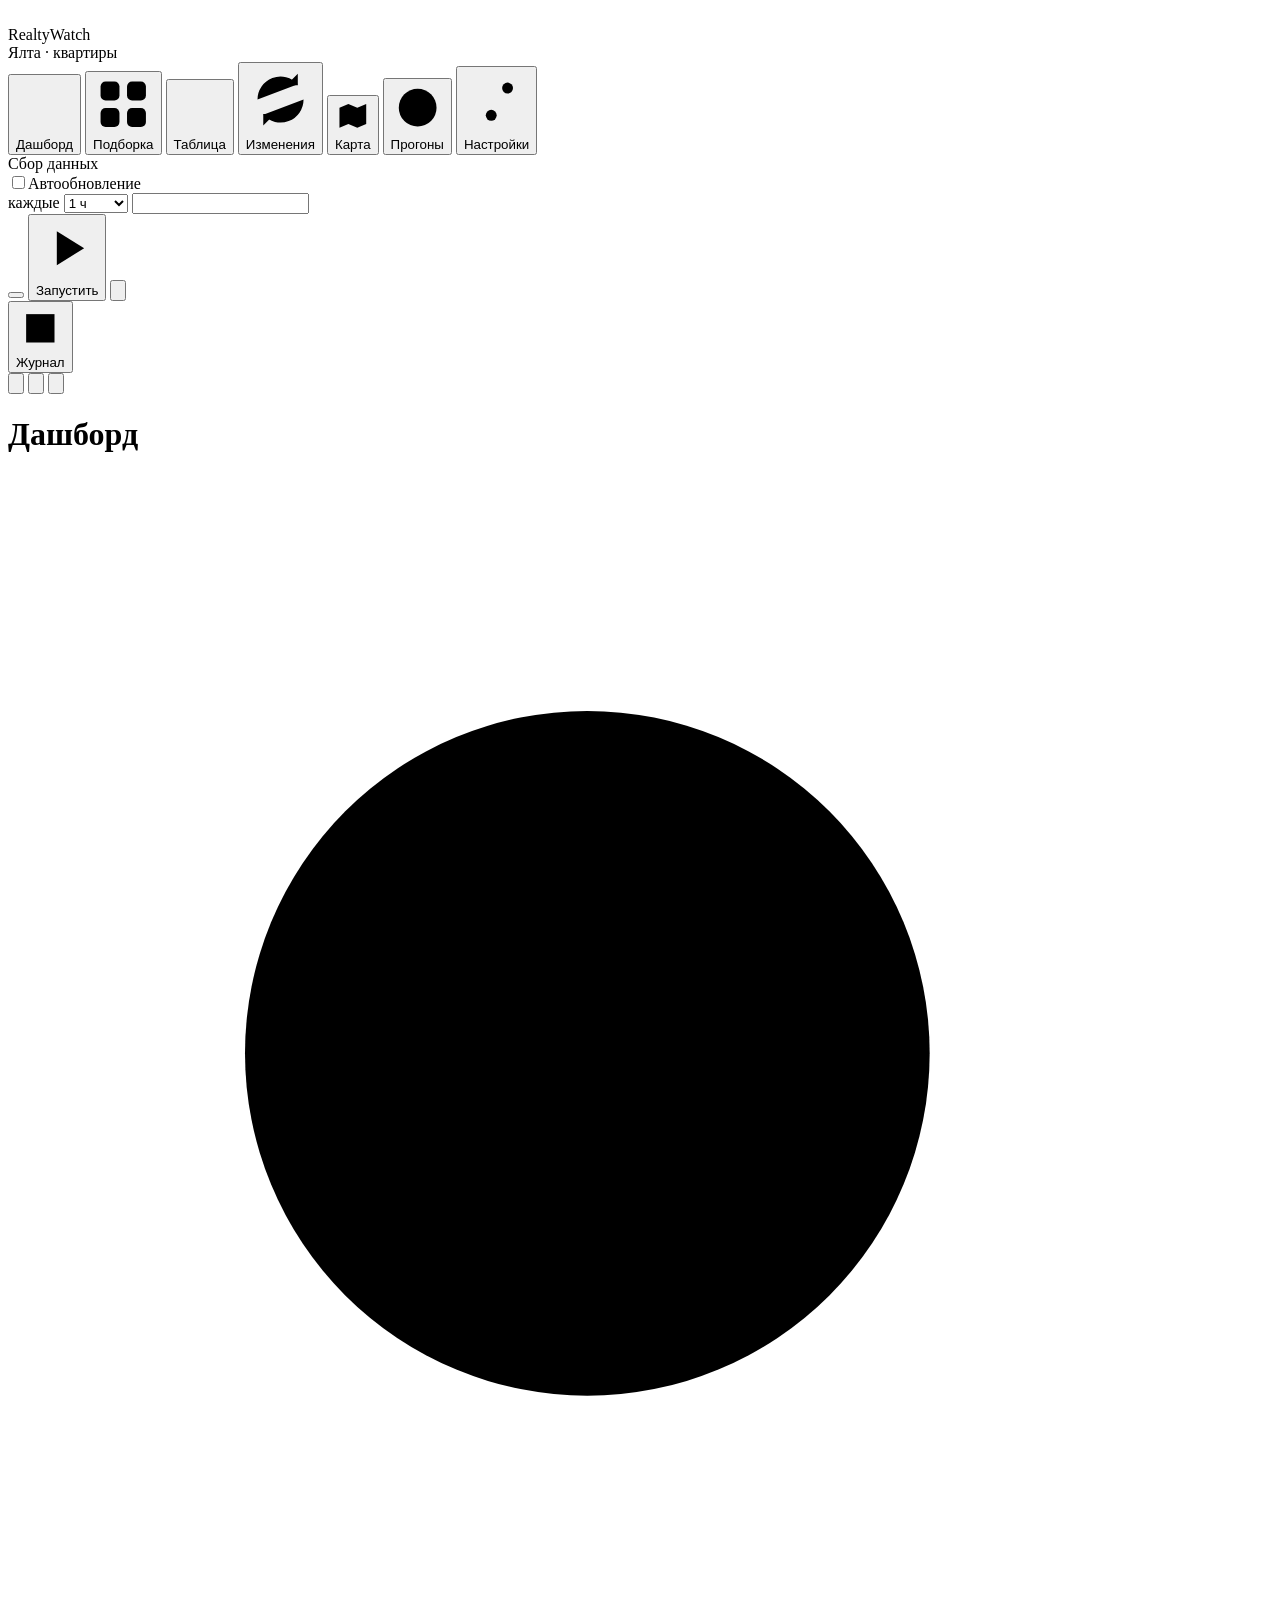
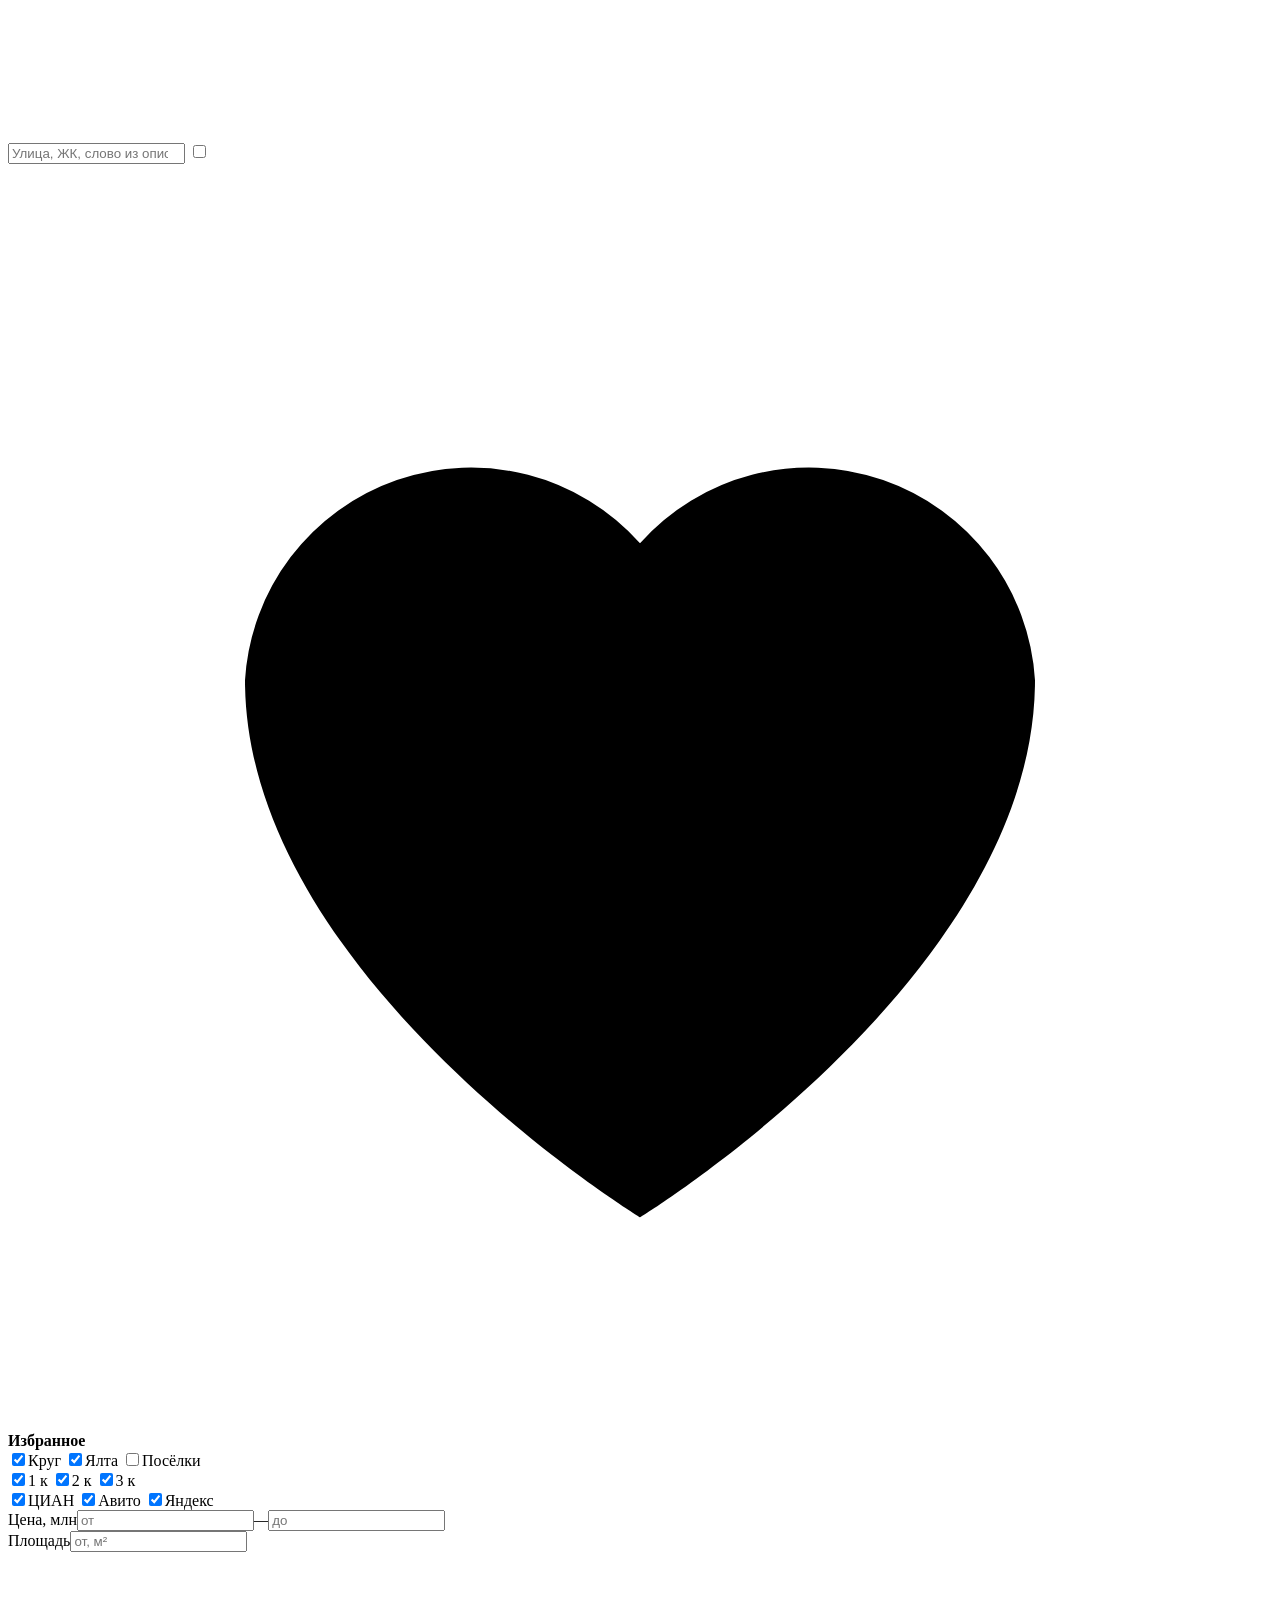
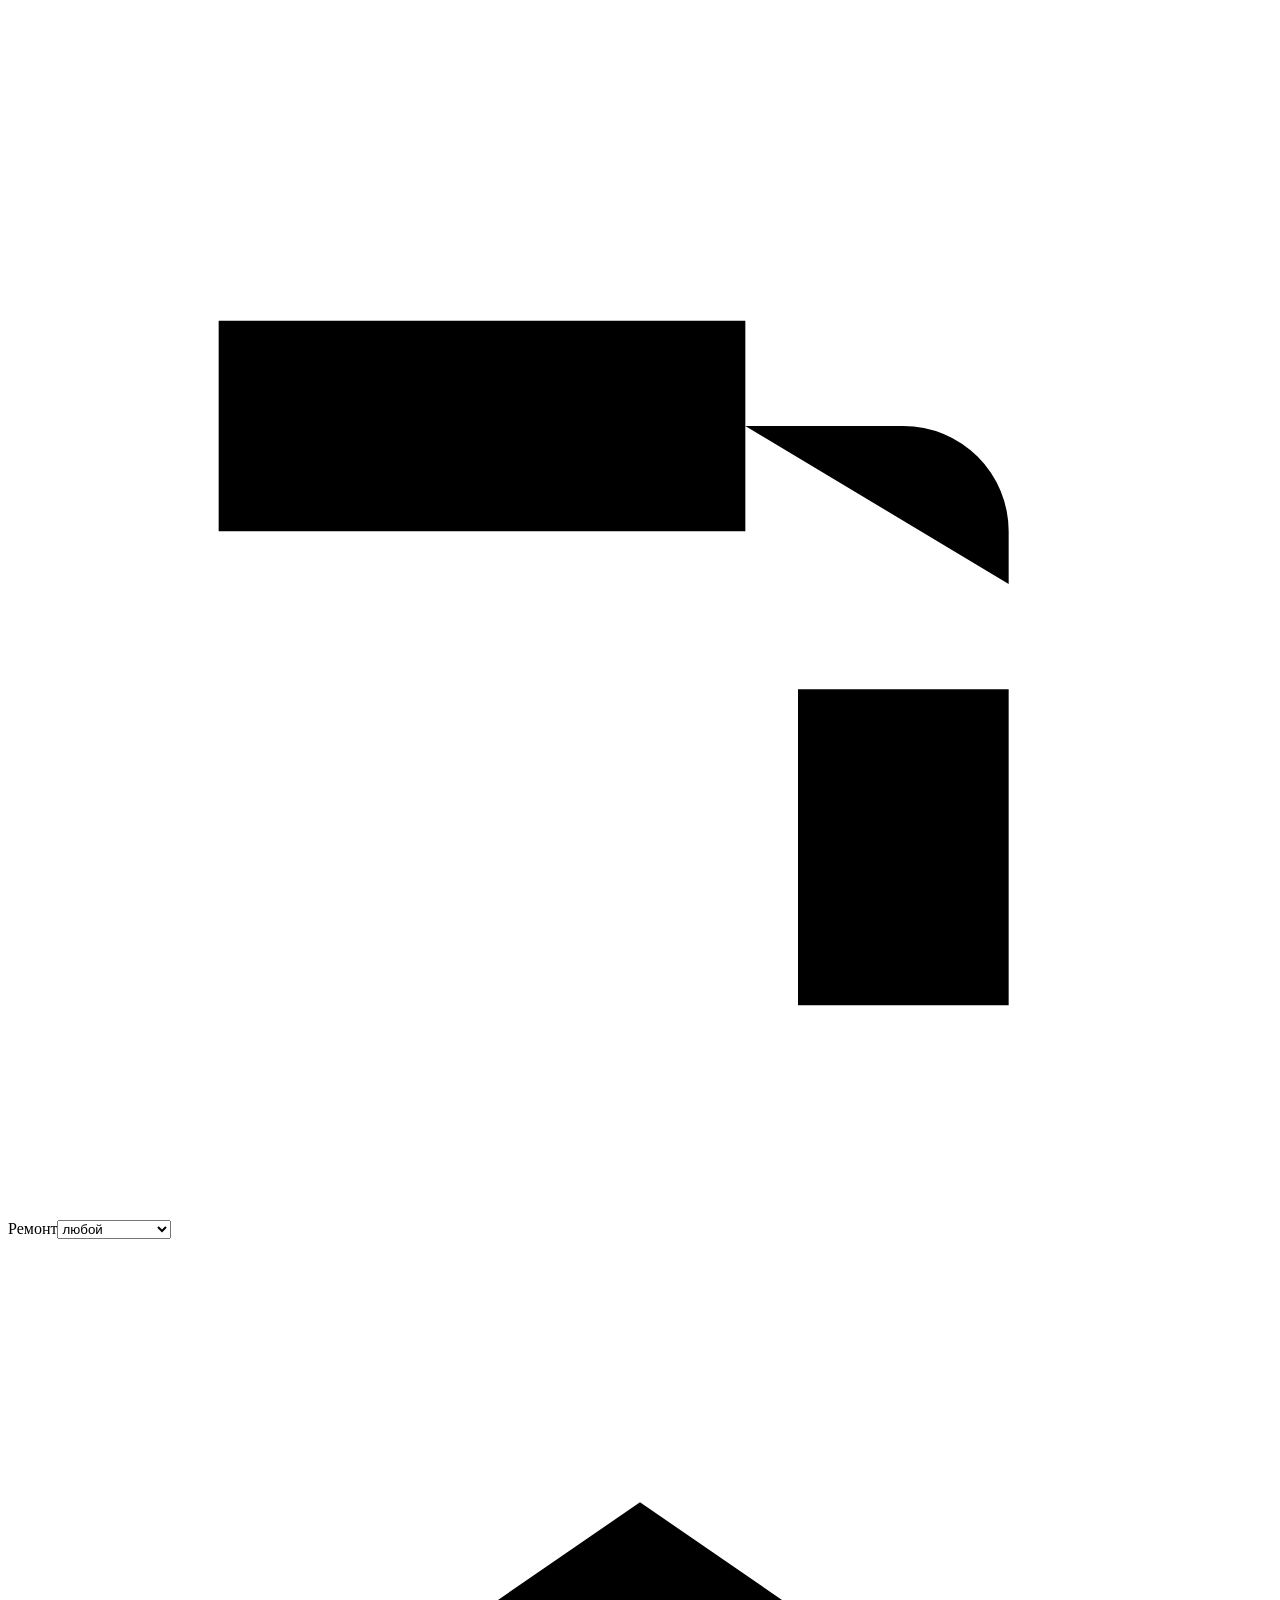
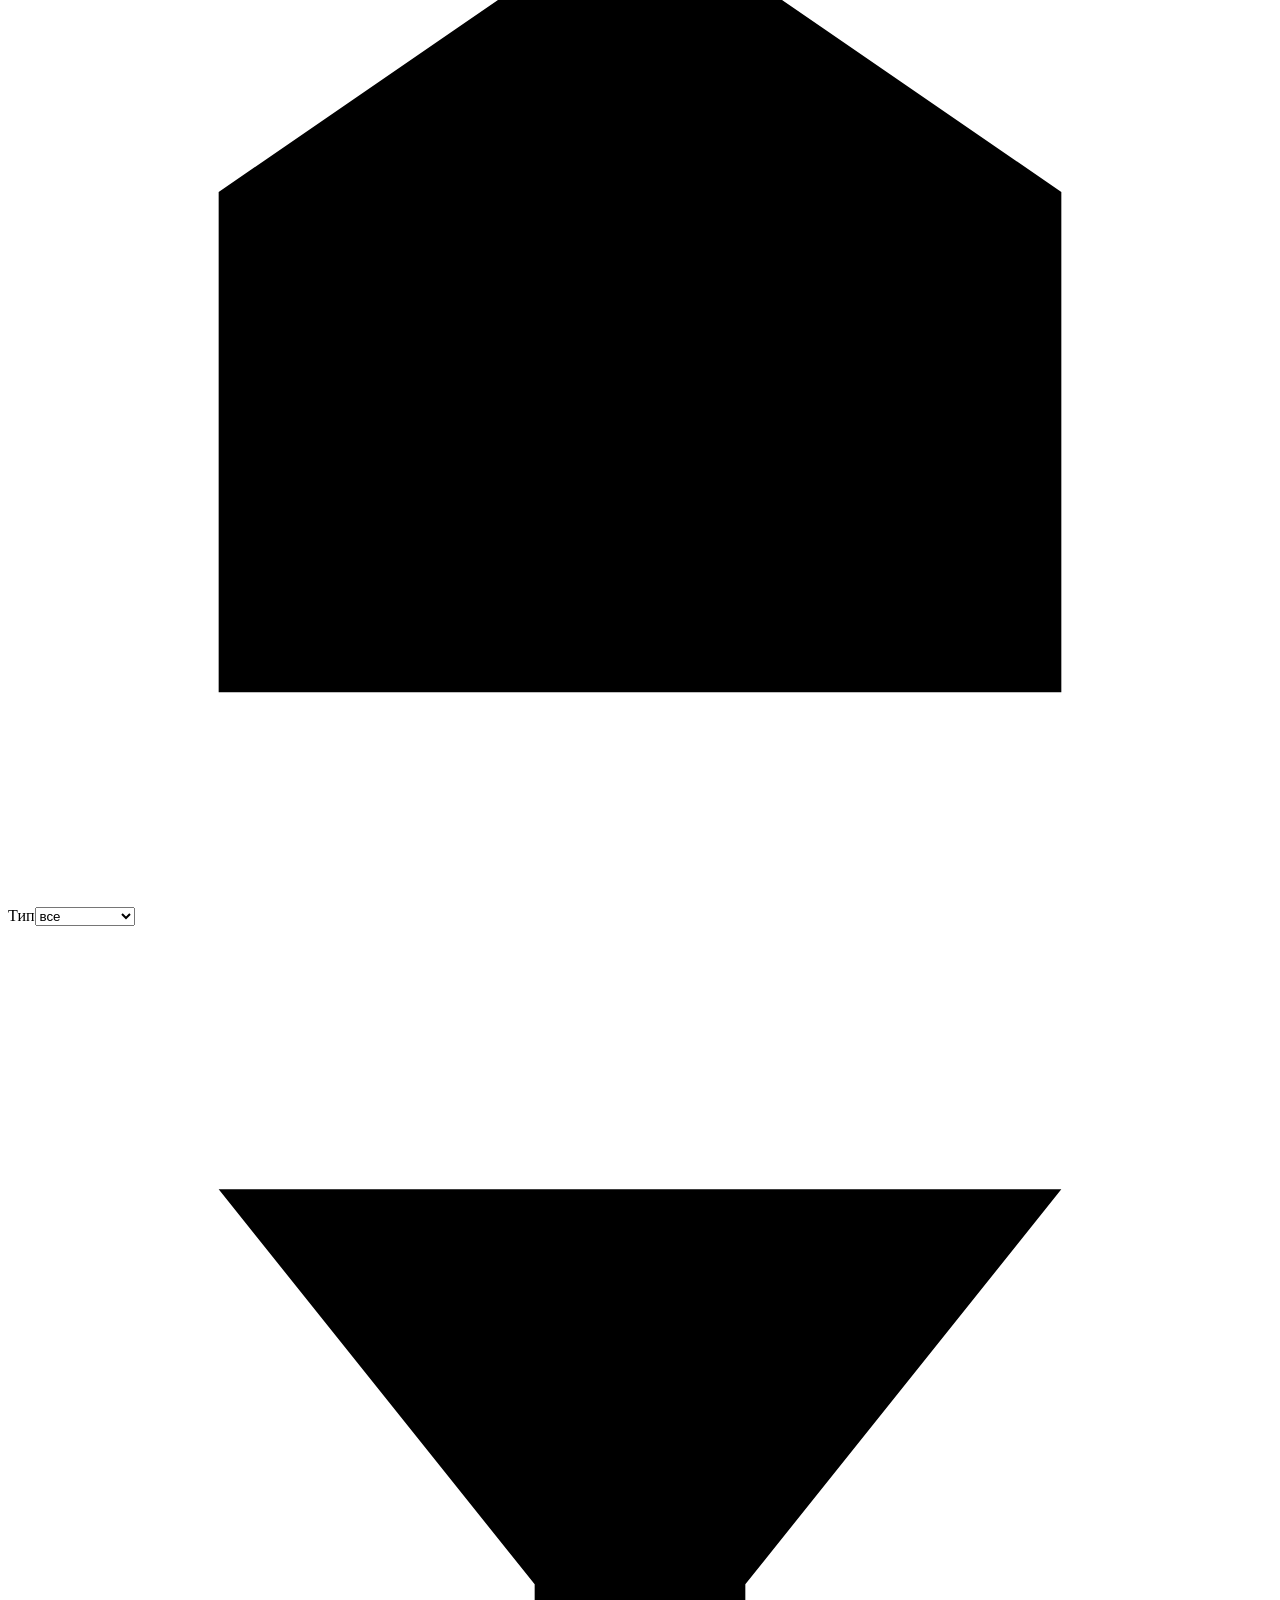
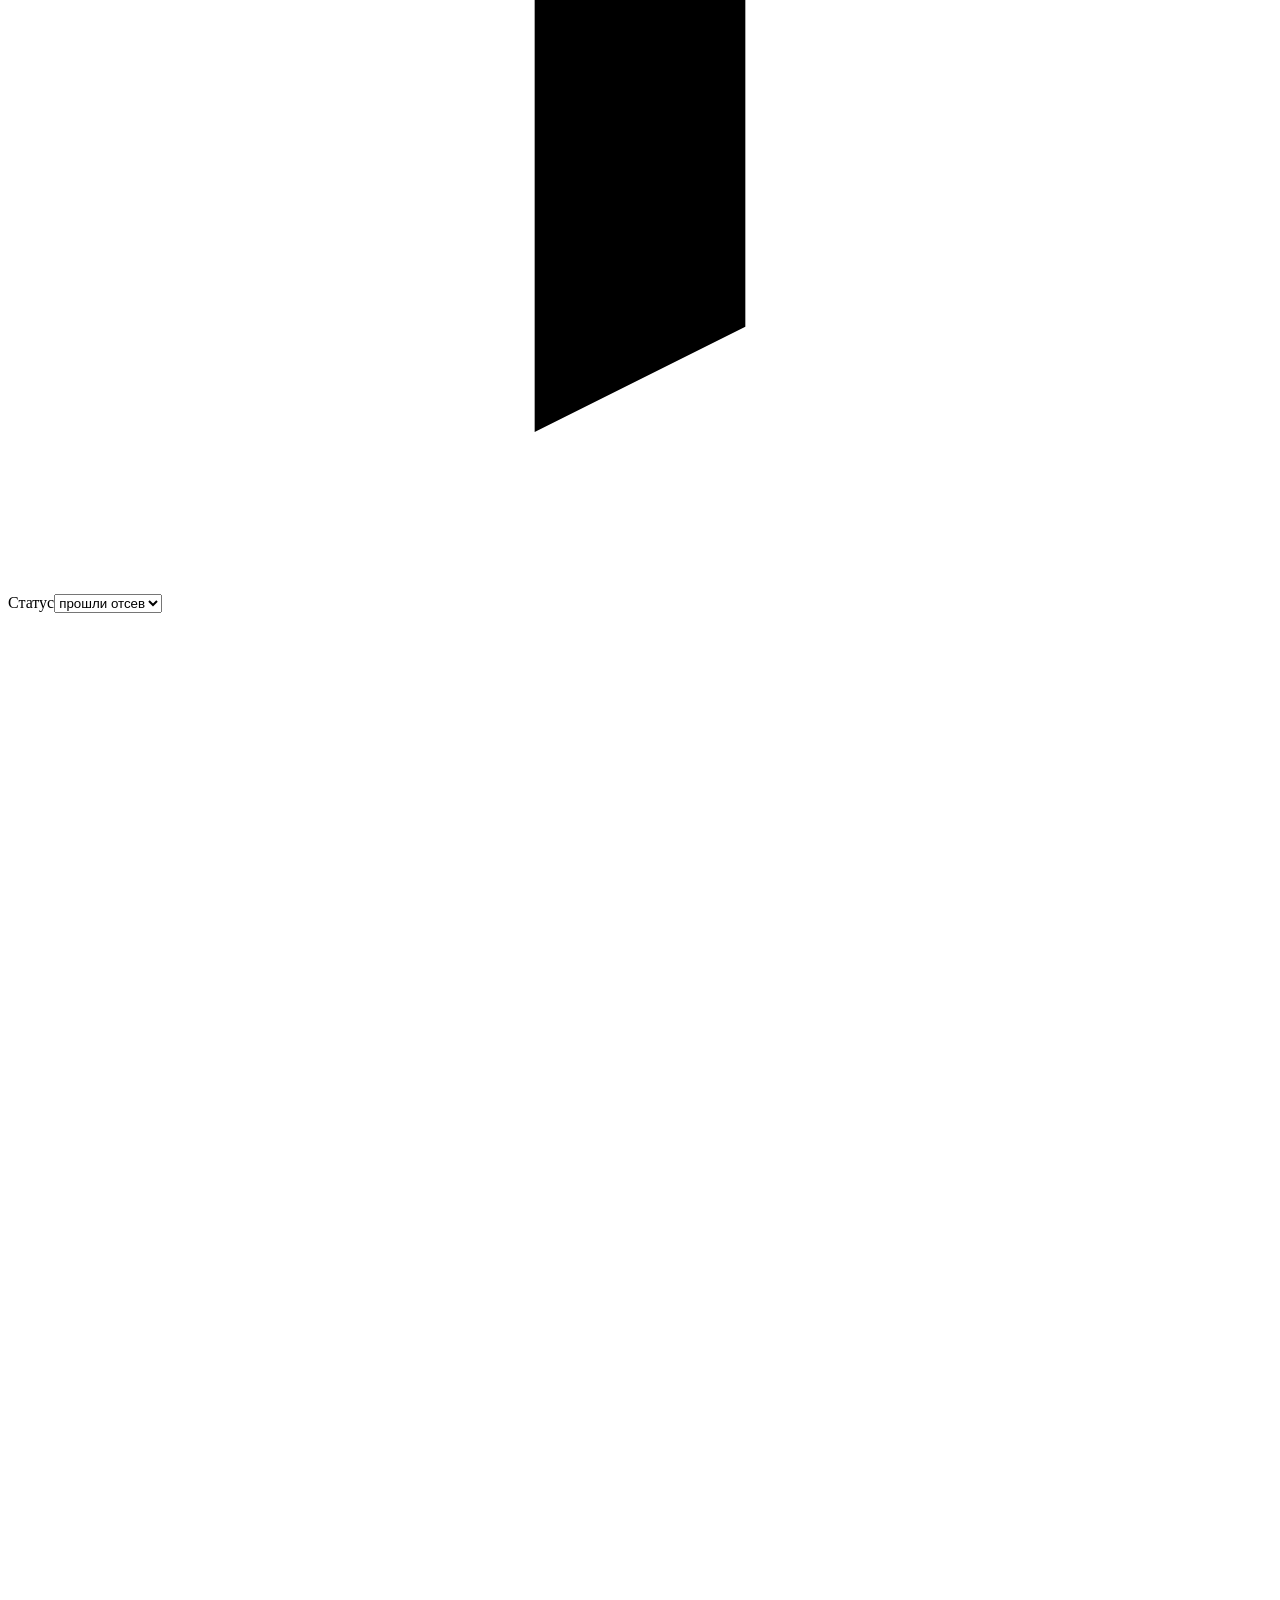
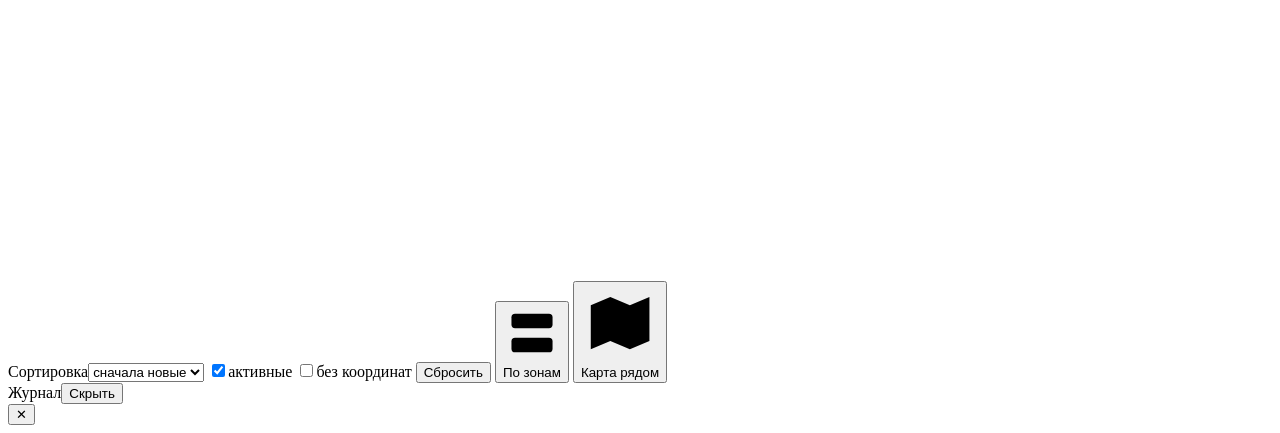
==== commit 70179f53: "Cards toolbar: one line per row at 1920 and below With labels the filter row needs about 1800 px, so" ====
--- a/Parser App/web/index.html
+++ b/Parser App/web/index.html
@@ -78,7 +78,7 @@
         <label class="search" title="Поиск по заголовку, адресу и описанию всех объявлений объекта"><svg viewBox="0 0 24 24"><circle cx="11" cy="11" r="6.5"/><path d="m16 16 4 4"/></svg>
           <input type="search" id="fText" placeholder="Улица, ЖК, слово из описания"></label>
         <label class="like-toggle" title="Показать только объекты, отмеченные сердечком"><input type="checkbox" id="fLiked">
-          <span><svg viewBox="0 0 24 24"><path d="M12 20s-7.5-4.6-7.5-10.2A4.3 4.3 0 0 1 12 7.2a4.3 4.3 0 0 1 7.5 2.6C19.5 15.4 12 20 12 20z"/></svg>Избранное <em id="likeCount"></em></span></label>
+          <span><svg viewBox="0 0 24 24"><path d="M12 20s-7.5-4.6-7.5-10.2A4.3 4.3 0 0 1 12 7.2a4.3 4.3 0 0 1 7.5 2.6C19.5 15.4 12 20 12 20z"/></svg><b>Избранное</b> <em id="likeCount"></em></span></label>
         <div class="seg" id="zoneSeg">
           <label title="Зона A — внутри красного круга с GeoZone_v1.jpg (радиус ~1 км). Число — объектов по текущим фильтрам"><input type="checkbox" name="zone" value="A" checked><span><i class="zdot A"></i>Круг <em id="zc-A"></em></span></label>
           <label title="Зона B — город Ялта вне круга (по официальной границе города)"><input type="checkbox" name="zone" value="B" checked><span><i class="zdot B"></i>Ялта <em id="zc-B"></em></span></label>
@@ -98,18 +98,18 @@
       <div class="tb-row">
         <div class="range" title="Цена объекта (минимальная среди его объявлений), миллионов рублей"><span>Цена, млн</span><input type="number" id="fPmin" step="0.1" placeholder="от"><i>—</i><input type="number" id="fPmax" step="0.1" placeholder="до"></div>
         <div class="range" title="Общая площадь, м²"><span>Площадь</span><input type="number" id="fAmin" placeholder="от, м²"></div>
-        <label class="sel" title="Вид ремонта по данным сайта или по описанию. «Указан» — любой явно указанный ремонт"><span>Ремонт</span><select id="fReno"><option value="">любой</option><option value="known">указан</option>
+        <label class="sel" id="fRenoBox" title="Вид ремонта по данным сайта или по описанию. «Указан» — любой явно указанный ремонт"><svg class="ic" viewBox="0 0 24 24"><path d="M4 7h10v4H4zM14 9h3a2 2 0 0 1 2 2v1M19 14v6h-4v-6z"/></svg><span>Ремонт</span><select id="fReno"><option value="">любой</option><option value="known">указан</option>
           <option value="design">дизайнерский</option><option value="euro">евро</option><option value="cosmetic">косметический</option>
           <option value="finish">чистовая</option><option value="old">старый</option></select></label>
-        <label class="sel" title="Вторичное жильё или новостройка"><span>Тип</span><select id="fNew"><option value="">все</option><option value="0">вторичка</option><option value="1">новостройки</option></select></label>
-        <label class="sel" title="«Прошли отсев» — подходят под параметры поиска; «отсеянные» — не подошли (причина на карточке)"><span>Статус</span><select id="fState"><option value="pass">прошли отсев</option><option value="excluded">отсеянные</option><option value="all">все</option></select></label>
-        <label class="sel" title="Порядок карточек"><span>Сортировка</span><select id="fSort"><option value="new">сначала новые</option><option value="price">дешевле</option><option value="-price">дороже</option><option value="ppm">₽/м² ↑</option><option value="-area">площадь ↓</option></select></label>
+        <label class="sel" id="fNewBox" title="Вторичное жильё или новостройка"><svg class="ic" viewBox="0 0 24 24"><path d="M4 20V10.5L12 5l8 5.5V20M9.5 20v-5.5h5V20"/></svg><span>Тип</span><select id="fNew"><option value="">все</option><option value="0">вторичка</option><option value="1">новостройки</option></select></label>
+        <label class="sel" id="fStateBox" title="«Прошли отсев» — подходят под параметры поиска; «отсеянные» — не подошли (причина на карточке)"><svg class="ic" viewBox="0 0 24 24"><path d="M4 5h16l-6 7.5V19l-4 2v-8.5z"/></svg><span>Статус</span><select id="fState"><option value="pass">прошли отсев</option><option value="excluded">отсеянные</option><option value="all">все</option></select></label>
+        <label class="sel" id="fSortBox" title="Порядок карточек; в таблице порядок задаётся кликом по заголовку колонки"><svg class="ic" viewBox="0 0 24 24"><path d="M7 4.5v15M7 19.5l-3-3M7 19.5l3-3M17 19.5v-15M17 4.5l-3 3M17 4.5l3 3"/></svg><span>Сортировка</span><select id="fSort"><option value="new">сначала новые</option><option value="price">дешевле</option><option value="-price">дороже</option><option value="ppm">₽/м² ↑</option><option value="-area">площадь ↓</option></select></label>
         <label class="check" title="Скрыть объекты, снятые с продажи на всех сайтах"><input type="checkbox" id="fActive" checked><span>активные</span></label>
-        <label class="check" title="Показать только объекты без координат (их нельзя отнести к зоне точно)"><input type="checkbox" id="fNoCoords"><span>без координат</span></label>
+        <label class="check wide" title="Показать только объекты без координат (их нельзя отнести к зоне точно)"><input type="checkbox" id="fNoCoords"><span>без координат</span></label>
         <button id="btnReset" class="link" title="Вернуть фильтры просмотра по умолчанию">Сбросить</button>
         <span class="tb-right">
-        <button id="btnGroup" class="toggle" title="Разделить карточки на блоки по зонам (круг / Ялта / посёлки) или показать одним списком"><svg viewBox="0 0 24 24"><rect x="3.5" y="4" width="17" height="6" rx="1.5"/><rect x="3.5" y="14" width="17" height="6" rx="1.5"/></svg>По зонам</button>
-        <button id="btnSide" class="toggle" title="Карта рядом с карточками. Разделитель между ними можно двигать"><svg viewBox="0 0 24 24"><path d="M9 4 3 6.5v13.5l6-2.5 6 2.5 6-2.5V4l-6 2.5L9 4z"/></svg>Карта рядом</button>
+        <button id="btnGroup" class="toggle" title="Разделить карточки на блоки по зонам (круг / Ялта / посёлки) или показать одним списком"><svg viewBox="0 0 24 24"><rect x="3.5" y="4" width="17" height="6" rx="1.5"/><rect x="3.5" y="14" width="17" height="6" rx="1.5"/></svg><span>По зонам</span></button>
+        <button id="btnSide" class="toggle" title="Карта рядом с карточками. Разделитель между ними можно двигать"><svg viewBox="0 0 24 24"><path d="M9 4 3 6.5v13.5l6-2.5 6 2.5 6-2.5V4l-6 2.5L9 4z"/></svg><span>Карта рядом</span></button>
         </span>
       </div>
     </div>
